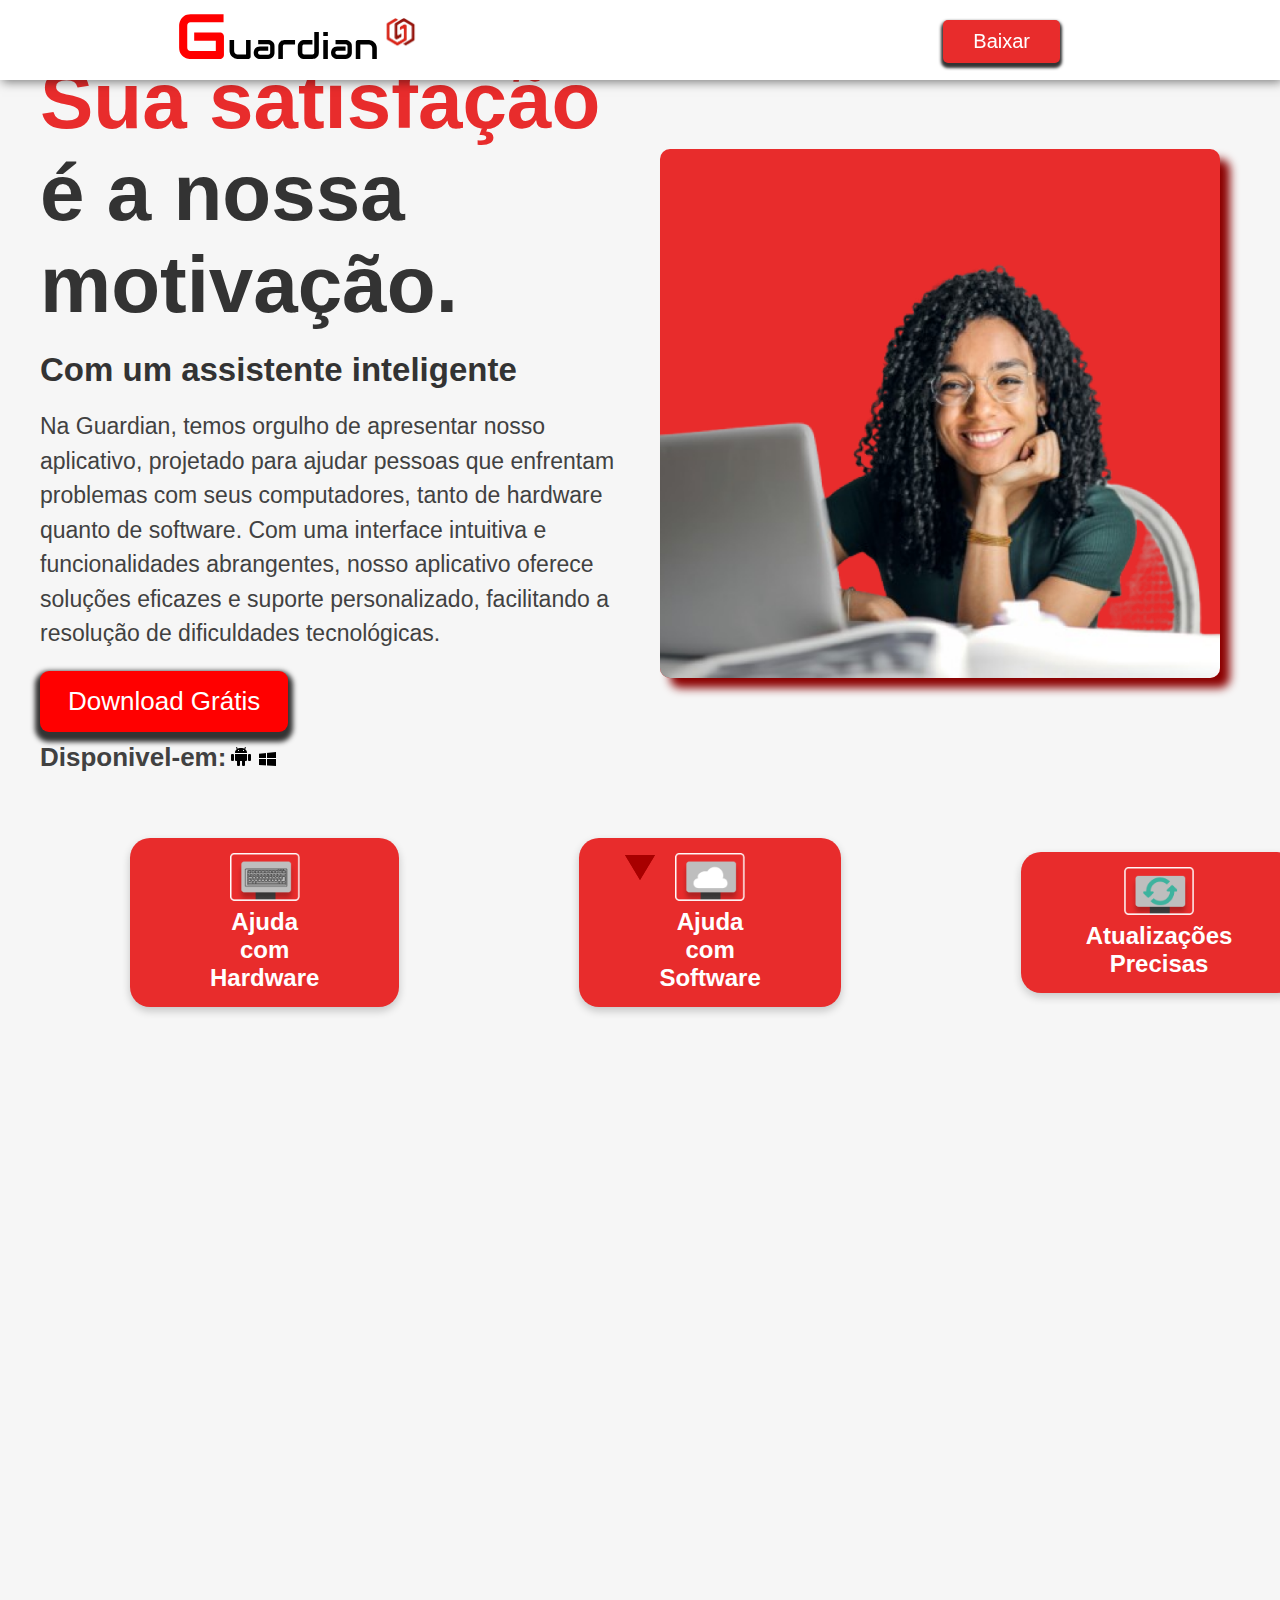
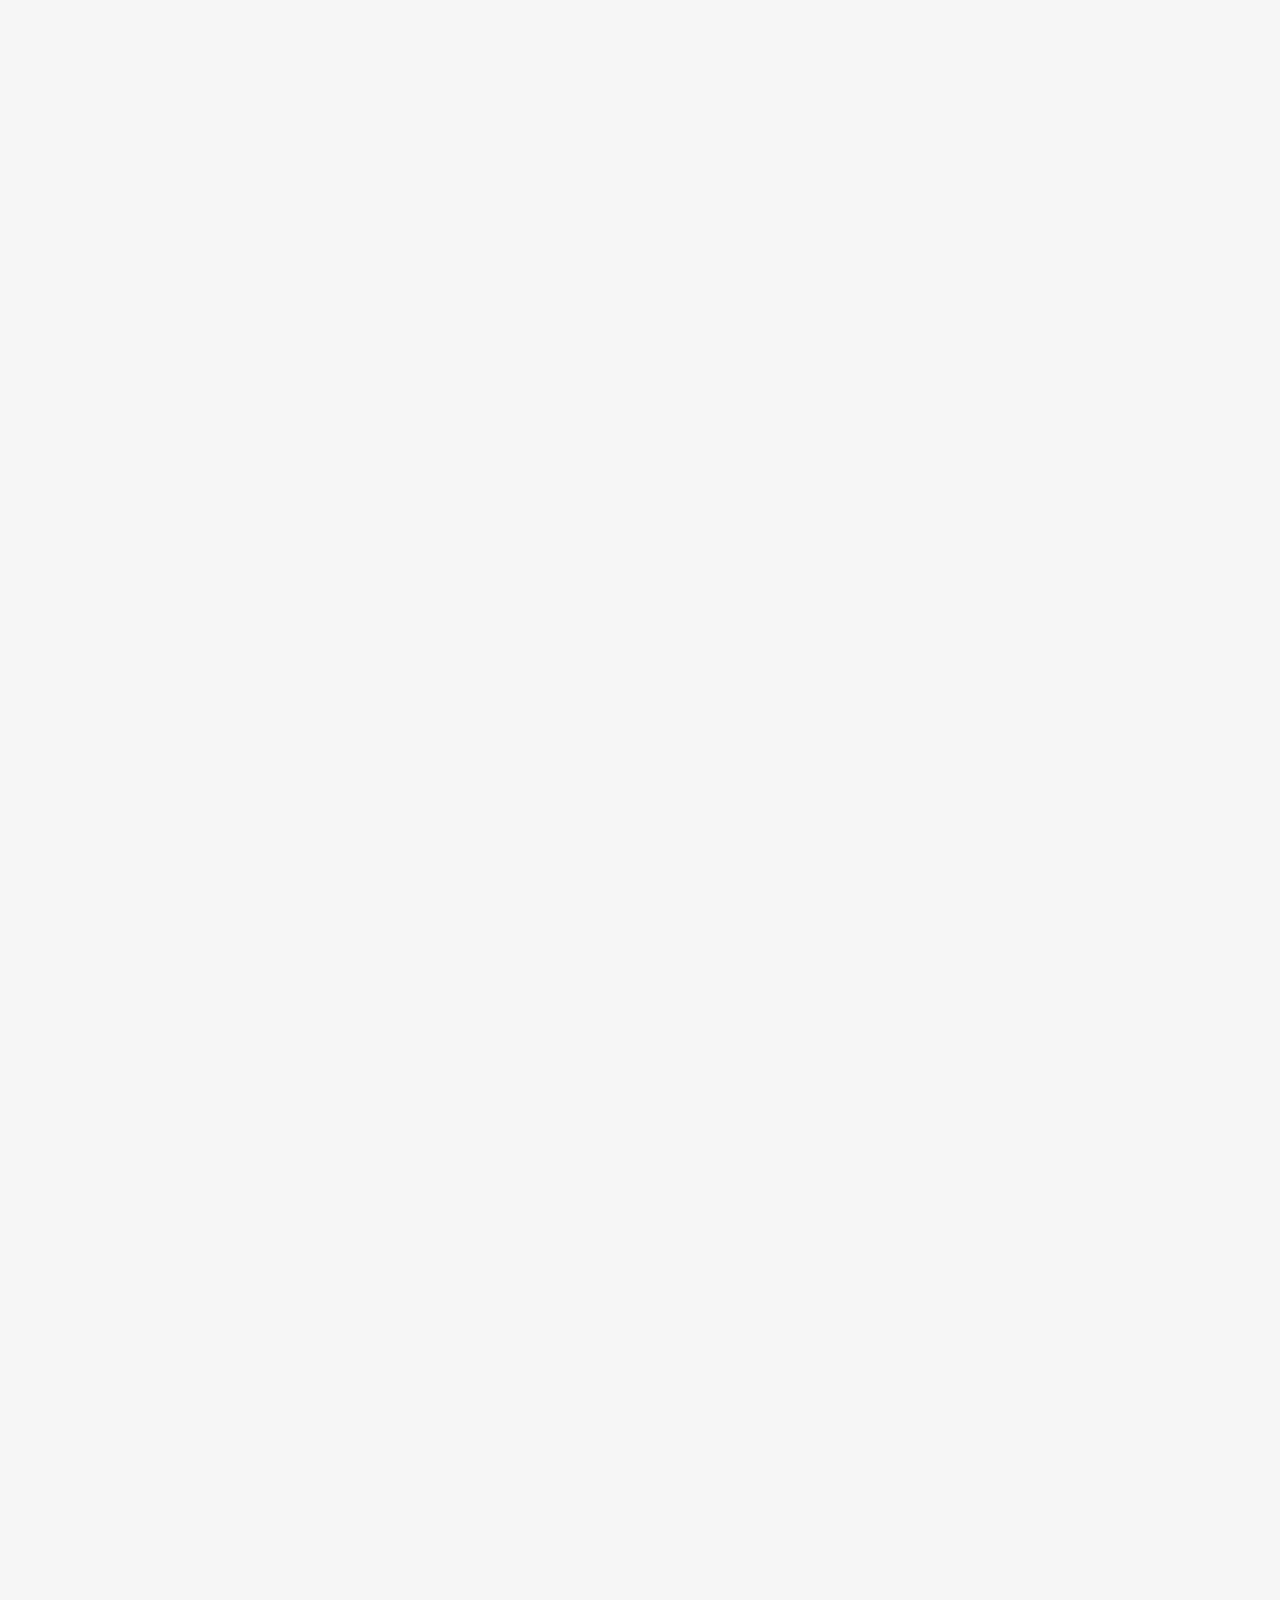
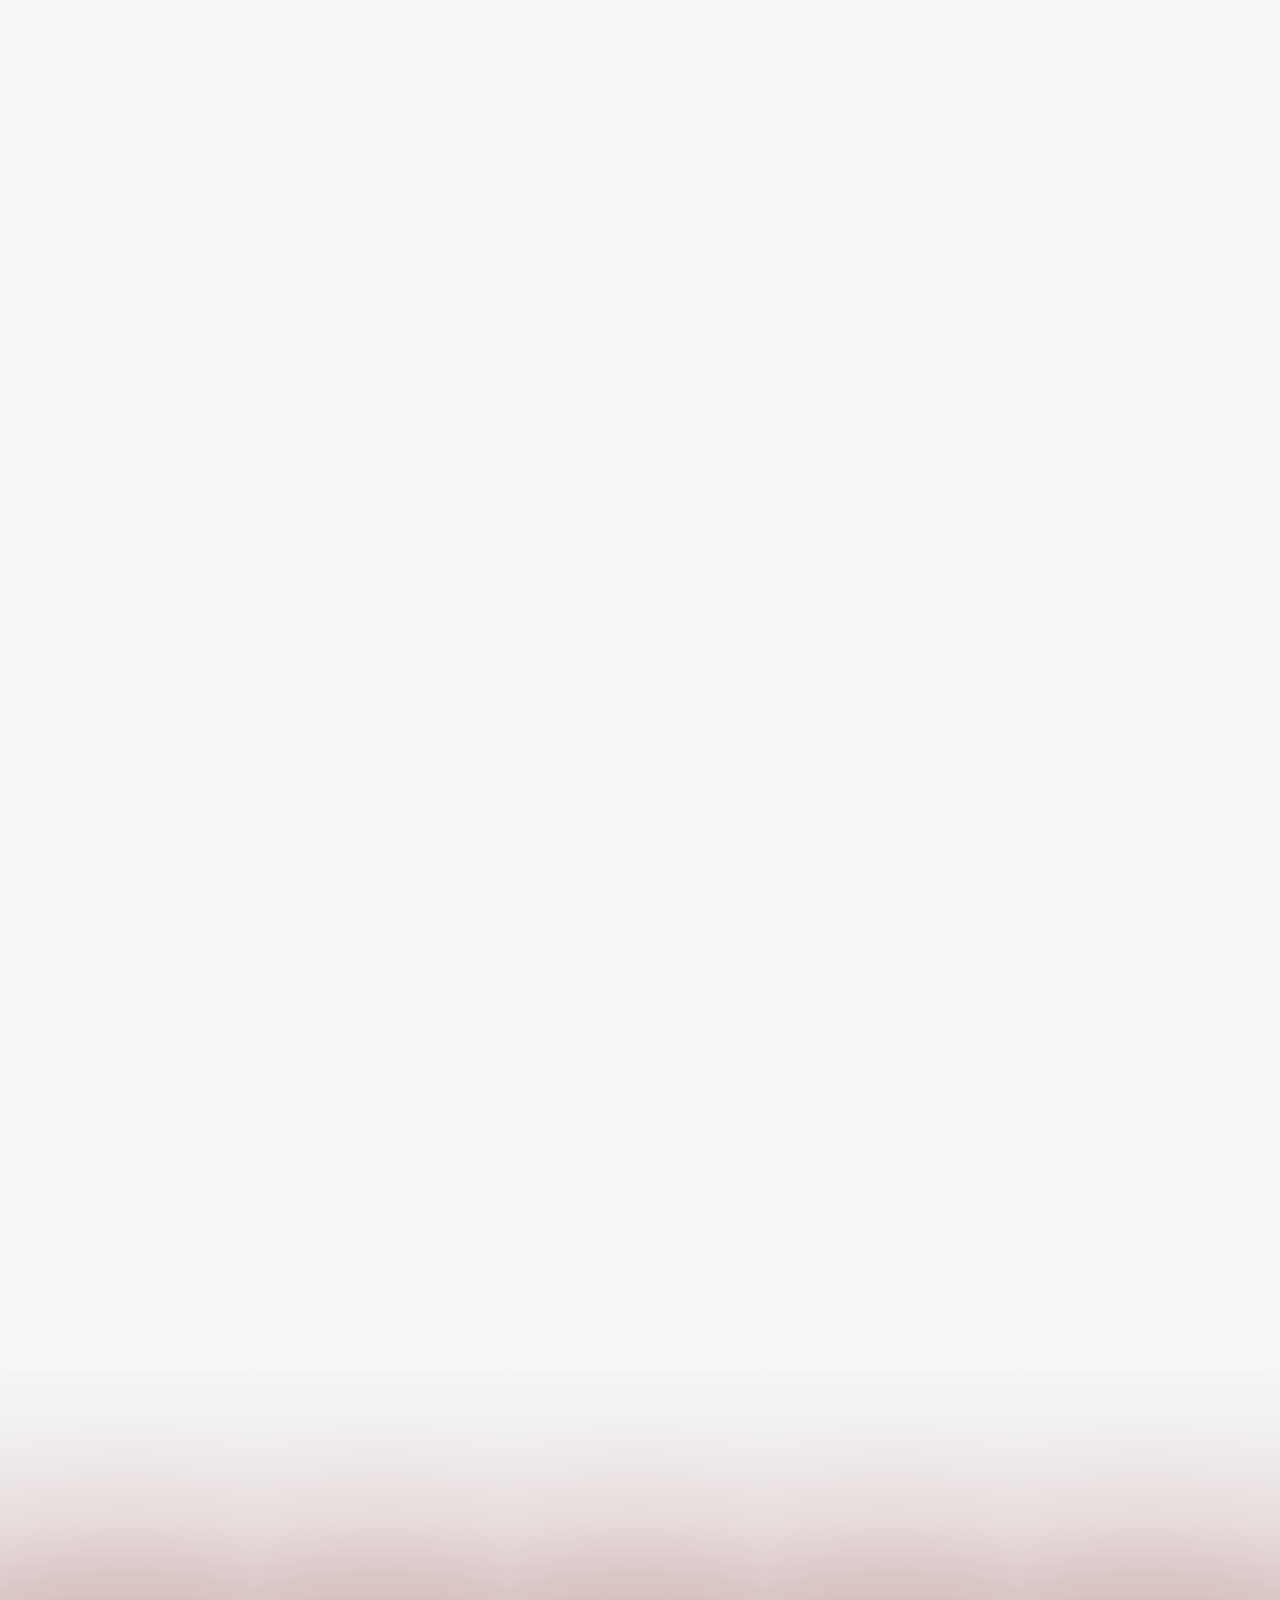
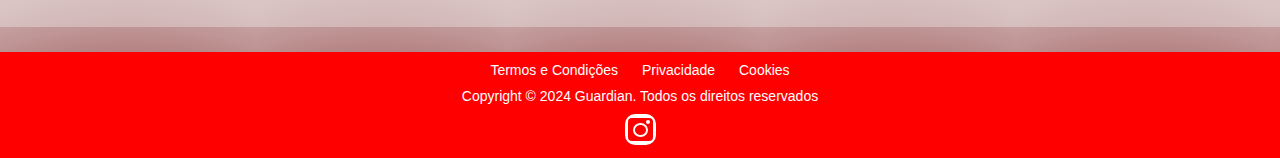
==== index.html @ 7b46f749 "Merge branch 'main' of https://github.com/Patuzito/Guardian_projeto" ====
<!DOCTYPE html>
<html lang="pt-BR">

<head>
    <meta charset="UTF-8">
    <meta name="viewport" content="width=device-width, initial-scale=1.0">
    <title>Guardian</title>
    <link rel="stylesheet" href="style.css">


</head>

<body>

    <!-- CABEÇA -->

    <header class="header">
        <nav>
            <div class="logo">
                <svg width="198" height="45" viewBox="0 0 198 45" fill="none" xmlns="http://www.w3.org/2000/svg">
                    <path
                        d="M44.9375 40.9062C44.9375 41.4896 44.8333 42.0312 44.625 42.5312C44.4167 43.0312 44.125 43.4688 43.75 43.8438C43.3958 44.1979 42.9688 44.4792 42.4688 44.6875C41.9688 44.8958 41.4271 45 40.8438 45H11.5312C10.7812 45 9.96875 44.9167 9.09375 44.75C8.23958 44.5625 7.38542 44.2812 6.53125 43.9062C5.69792 43.5312 4.89583 43.0521 4.125 42.4688C3.35417 41.8646 2.66667 41.1458 2.0625 40.3125C1.47917 39.4583 1.01042 38.4792 0.65625 37.375C0.302083 36.25 0.125 34.9896 0.125 33.5938V11.5938C0.125 10.8438 0.208333 10.0417 0.375 9.1875C0.5625 8.3125 0.84375 7.45833 1.21875 6.625C1.59375 5.77083 2.08333 4.95833 2.6875 4.1875C3.29167 3.41667 4.01042 2.73958 4.84375 2.15625C5.69792 1.55208 6.67708 1.07292 7.78125 0.71875C8.88542 0.364583 10.1354 0.1875 11.5312 0.1875H44.5625V8.3125H11.5312C10.4688 8.3125 9.65625 8.59375 9.09375 9.15625C8.53125 9.71875 8.25 10.5521 8.25 11.6562V33.5938C8.25 34.6354 8.53125 35.4479 9.09375 36.0312C9.67708 36.5938 10.4896 36.875 11.5312 36.875H36.8125V26.6875H15.1875V18.5H40.8438C41.4271 18.5 41.9688 18.6146 42.4688 18.8438C42.9688 19.0521 43.3958 19.3438 43.75 19.7188C44.125 20.0938 44.4167 20.5312 44.625 21.0312C44.8333 21.5104 44.9375 22.0312 44.9375 22.5938V40.9062Z"
                        fill="#FF0000" />
                    <path
                        d="M71.6094 42.6973C71.6094 43.0254 71.5508 43.3301 71.4336 43.6113C71.3164 43.8926 71.1523 44.1387 70.9414 44.3496C70.7422 44.5488 70.502 44.707 70.2207 44.8242C69.9512 44.9414 69.6582 45 69.3418 45H59.0059C58.4434 45 57.8398 44.9355 57.1953 44.8066C56.5625 44.6777 55.9355 44.4727 55.3145 44.1914C54.6934 43.8984 54.0898 43.5352 53.5039 43.1016C52.9297 42.6562 52.4258 42.123 51.9922 41.502C51.5586 40.8691 51.207 40.1426 50.9375 39.3223C50.6797 38.502 50.5508 37.5762 50.5508 36.5449V25.998H55.1211V36.5449C55.1211 37.1426 55.2207 37.6816 55.4199 38.1621C55.6309 38.6309 55.9121 39.0352 56.2637 39.375C56.6152 39.7148 57.0254 39.9785 57.4941 40.166C57.9746 40.3418 58.4902 40.4297 59.041 40.4297H67.0391V25.998H71.6094V42.6973ZM95.5156 38.707C95.5156 39.3398 95.4043 40.0254 95.1816 40.7637C94.959 41.4902 94.5957 42.1699 94.0918 42.8027C93.5996 43.4238 92.9492 43.9453 92.1406 44.3672C91.3438 44.7891 90.3711 45 89.2227 45H80.9785C80.3457 45 79.6602 44.8887 78.9219 44.666C78.1953 44.4434 77.5156 44.0859 76.8828 43.5938C76.2617 43.0898 75.7402 42.4395 75.3184 41.6426C74.8965 40.834 74.6855 39.8555 74.6855 38.707C74.6855 38.0742 74.7969 37.3887 75.0195 36.6504C75.2422 35.9121 75.5996 35.2324 76.0918 34.6113C76.5957 33.9785 77.2461 33.4512 78.043 33.0293C78.8516 32.6074 79.8301 32.3965 80.9785 32.3965H89.2227V36.7559H80.9785C80.3574 36.7559 79.877 36.9492 79.5371 37.3359C79.1973 37.7109 79.0273 38.1797 79.0273 38.7422C79.0273 39.3398 79.2207 39.8086 79.6074 40.1484C80.0059 40.4766 80.4746 40.6406 81.0137 40.6406H89.2227C89.8438 40.6406 90.3242 40.4531 90.6641 40.0781C91.0039 39.7031 91.1738 39.2344 91.1738 38.6719V32.291C91.1738 31.6934 90.9863 31.2188 90.6113 30.8672C90.248 30.5156 89.7852 30.3398 89.2227 30.3398H79.1855V25.998H89.2227C89.8555 25.998 90.5352 26.1094 91.2617 26.332C92 26.5547 92.6797 26.918 93.3008 27.4219C93.9336 27.9141 94.4609 28.5645 94.8828 29.373C95.3047 30.1699 95.5156 31.1426 95.5156 32.291V38.707ZM116.047 30.5684H105.764C105.143 30.5684 104.674 30.7266 104.357 31.043C104.041 31.3477 103.883 31.7988 103.883 32.3965V45H99.3125V32.3965C99.3125 31.6113 99.4121 30.9082 99.6113 30.2871C99.8105 29.666 100.074 29.1211 100.402 28.6523C100.742 28.1719 101.129 27.7676 101.562 27.4395C101.996 27.0996 102.447 26.8242 102.916 26.6133C103.396 26.4023 103.877 26.25 104.357 26.1562C104.85 26.0508 105.307 25.998 105.729 25.998H116.047V30.5684ZM139.848 38.584C139.848 39.3691 139.748 40.0781 139.549 40.7109C139.35 41.332 139.086 41.8828 138.758 42.3633C138.43 42.832 138.049 43.2363 137.615 43.5762C137.182 43.9043 136.725 44.1738 136.244 44.3848C135.775 44.5957 135.295 44.7539 134.803 44.8594C134.322 44.9531 133.865 45 133.432 45H125.188C124.402 45 123.699 44.9004 123.078 44.7012C122.457 44.502 121.906 44.2383 121.426 43.9102C120.957 43.5703 120.553 43.1836 120.213 42.75C119.885 42.3164 119.615 41.8652 119.404 41.3965C119.193 40.916 119.035 40.4355 118.93 39.9551C118.836 39.4629 118.789 39.0059 118.789 38.584V32.3965C118.789 31.2246 119 30.2344 119.422 29.4258C119.855 28.6055 120.389 27.9434 121.021 27.4395C121.666 26.9238 122.363 26.5547 123.113 26.332C123.863 26.1094 124.555 25.998 125.188 25.998H133.432V30.5684H125.223C124.613 30.5684 124.15 30.7266 123.834 31.043C123.518 31.3477 123.359 31.7988 123.359 32.3965V38.5488C123.359 39.1699 123.512 39.6387 123.816 39.9551C124.133 40.2715 124.59 40.4297 125.188 40.4297H133.432C134.053 40.4297 134.516 40.2715 134.82 39.9551C135.125 39.6387 135.277 39.1816 135.277 38.584V17.9648H139.848V38.584ZM148.848 22.0957H144.277V17.9648H148.848V22.0957ZM148.848 45H144.277V25.998H148.848V45ZM172.859 38.707C172.859 39.3398 172.748 40.0254 172.525 40.7637C172.303 41.4902 171.939 42.1699 171.436 42.8027C170.943 43.4238 170.293 43.9453 169.484 44.3672C168.688 44.7891 167.715 45 166.566 45H158.322C157.689 45 157.004 44.8887 156.266 44.666C155.539 44.4434 154.859 44.0859 154.227 43.5938C153.605 43.0898 153.084 42.4395 152.662 41.6426C152.24 40.834 152.029 39.8555 152.029 38.707C152.029 38.0742 152.141 37.3887 152.363 36.6504C152.586 35.9121 152.943 35.2324 153.436 34.6113C153.939 33.9785 154.59 33.4512 155.387 33.0293C156.195 32.6074 157.174 32.3965 158.322 32.3965H166.566V36.7559H158.322C157.701 36.7559 157.221 36.9492 156.881 37.3359C156.541 37.7109 156.371 38.1797 156.371 38.7422C156.371 39.3398 156.564 39.8086 156.951 40.1484C157.35 40.4766 157.818 40.6406 158.357 40.6406H166.566C167.188 40.6406 167.668 40.4531 168.008 40.0781C168.348 39.7031 168.518 39.2344 168.518 38.6719V32.291C168.518 31.6934 168.33 31.2188 167.955 30.8672C167.592 30.5156 167.129 30.3398 166.566 30.3398H156.529V25.998H166.566C167.199 25.998 167.879 26.1094 168.605 26.332C169.344 26.5547 170.023 26.918 170.645 27.4219C171.277 27.9141 171.805 28.5645 172.227 29.373C172.648 30.1699 172.859 31.1426 172.859 32.291V38.707ZM197.82 45H193.25V34.4531C193.25 33.8555 193.145 33.3223 192.934 32.8535C192.734 32.373 192.459 31.9629 192.107 31.623C191.756 31.2832 191.34 31.0254 190.859 30.8496C190.391 30.6621 189.881 30.5684 189.33 30.5684H181.332V45H176.762V28.2656C176.762 27.9492 176.82 27.6562 176.938 27.3867C177.055 27.1055 177.219 26.8652 177.43 26.666C177.641 26.4551 177.887 26.291 178.168 26.1738C178.449 26.0566 178.748 25.998 179.064 25.998H189.365C189.939 25.998 190.543 26.0625 191.176 26.1914C191.82 26.3203 192.453 26.5312 193.074 26.8242C193.707 27.1055 194.305 27.4688 194.867 27.9141C195.441 28.3477 195.945 28.8809 196.379 29.5137C196.824 30.1348 197.176 30.8555 197.434 31.6758C197.691 32.4961 197.82 33.4219 197.82 34.4531V45Z"
                        fill="black" />
                </svg>
                <img class="logo2" src="Imagens/IMG-20241023-WA0083-removebg-preview (1).png" alt="" style="width: 8%;">


            </div>

            <div class="mudarposição"> <button class="btn-baixar">Baixar</button>
            </div>
        </nav>
    </header>


    <!-- PAGINA1 -->
    <section class="hidden">


        <main class="content" class="visivel">
            <div class="text-section">
                <h2><span class="highlight">Sua satisfação</span> é a nossa motivação.</h2>
                <h3>Com um assistente inteligente</h3>
                <p>
                    Na Guardian, temos orgulho de apresentar nosso aplicativo, projetado para ajudar pessoas que
                    enfrentam problemas com seus computadores, tanto de hardware quanto de software. Com uma interface
                    intuitiva e funcionalidades abrangentes, nosso aplicativo oferece soluções eficazes e suporte
                    personalizado, facilitando a resolução de dificuldades tecnológicas.
                </p>
                <button class="btn-download">Download Grátis</button>
                <h6 class="disponivel-em">
                    Disponivel-em:
                    <span class="icons">
                        <svg width="20" height="20" viewBox="0 0 20 20" fill="none" xmlns="http://www.w3.org/2000/svg">
                            <path
                                d="M12.076 10.568V17H11.02V10.568H12.076ZM11.56 8.156C11.72 8.156 11.86 8.212 11.98 8.324C12.108 8.428 12.172 8.596 12.172 8.828C12.172 9.052 12.108 9.22 11.98 9.332C11.86 9.444 11.72 9.5 11.56 9.5C11.384 9.5 11.236 9.444 11.116 9.332C10.996 9.22 10.936 9.052 10.936 8.828C10.936 8.596 10.996 8.428 11.116 8.324C11.236 8.212 11.384 8.156 11.56 8.156Z"
                                fill="white" />
                            <path
                                d="M16 6.42173C16 9.58011 13.3137 8.94843 10 8.94843C6.68629 8.94843 4 9.58011 4 6.42173C4 3.97968 6.68629 2 10 2C13.3137 2 16 3.97968 16 6.42173Z"
                                fill="black" />
                            <rect x="4" y="7" width="12" height="8" rx="1" fill="black" />
                            <rect y="8" width="3" height="7" rx="1" fill="black" />
                            <rect width="0.995578" height="2.89835" rx="0.497789"
                                transform="matrix(-0.943867 -0.330326 -0.354015 0.93524 14.9658 1.1748)" fill="black" />
                            <rect width="0.995578" height="2.89835" rx="0.497789"
                                transform="matrix(-0.943867 0.330326 0.354015 0.93524 5.93945 0.846191)" fill="black" />
                            <rect x="6" y="12" width="3" height="8" rx="1" fill="black" />
                            <rect x="11" y="12" width="3" height="8" rx="1" fill="black" />
                            <rect x="17" y="8" width="3" height="7" rx="1" fill="black" />
                            <circle cx="7.5" cy="4.5" r="0.5" fill="white" />
                            <circle cx="7.5" cy="4.5" r="0.5" fill="white" />
                            <circle cx="12.5" cy="4.5" r="0.5" fill="white" />
                            <circle cx="12.5" cy="4.5" r="0.5" fill="white" />
                            <line x1="4" y1="7.5" x2="16" y2="7.5" stroke="white" />
                        </svg>

                        <svg width="17" height="14" viewBox="0 0 17 14" fill="none" xmlns="http://www.w3.org/2000/svg">
                            <g filter="url(#filter0_d_31_52)">
                                <path d="M0 1.68L17 0V14L0 12.88V8.4V1.68Z" fill="black" />
                            </g>
                            <line x1="7.5" y1="1" x2="7.5" y2="14" stroke="white" />
                            <line y1="6.5" x2="17" y2="6.5" stroke="white" />
                            <defs>
                                <filter id="filter0_d_31_52" x="0" y="0" width="17" height="14"
                                    filterUnits="userSpaceOnUse" color-interpolation-filters="sRGB">
                                    <feFlood flood-opacity="0" result="BackgroundImageFix" />
                                    <feColorMatrix in="SourceAlpha" type="matrix"
                                        values="0 0 0 0 0 0 0 0 0 0 0 0 0 0 0 0 0 0 127 0" result="hardAlpha" />
                                    <feOffset />
                                    <feComposite in2="hardAlpha" operator="out" />
                                    <feColorMatrix type="matrix" values="0 0 0 0 0 0 0 0 0 0 0 0 0 0 0 0 0 0 0.25 0" />
                                    <feBlend mode="normal" in2="BackgroundImageFix" result="effect1_dropShadow_31_52" />
                                    <feBlend mode="normal" in="SourceGraphic" in2="effect1_dropShadow_31_52"
                                        result="shape" />
                                </filter>
                            </defs>
                        </svg>
                    </span>
                </h6>

            </div>

            <div class="image-section">
                <img src="Imagens/image.png" alt="Mulher sorrindo com notebook">
            </div>

        </main>

    </section>

    <!-- PAGINA2 -->

    <section class="hidden">
        <main class="content" class="pag2">
            <div id="box1" class="box1">
                <img src="Imagens/Page2/Component 1.png" alt="">

                <h2>Ajuda com Hardware</h2>

            </div>
            <div id="box2" class="box2">
                <img src="Imagens/Page2/Component 3.png" alt="">

                <h2>Ajuda com Software </h2>

            </div>
            <div id="box3" class="box3">
                <img src="Imagens/Page2/Component 4.png" alt="">

                <h2>Atualizações Precisas</h2>

            </div>
    </section>

    <section class="hidden">
        <div id="box-display" class="box">

        </div>
        <div class="bnt-page2">
            <button class="btn-baixar">Baixar</button>
        </div>
    </section>


    <!-- PAGINA3 -->

    <section class="hidden" class="pag3">


        <section class="hidden" class="pag3">
            <h2 class="texto3">Utilizando os recursos da > <span class="highlight3"> Guardian </span>
                < deixa tudo fácil</h2>
                    <div class="container3">

                        <!-- Área de exibição do conteúdo -->
                        <div id="displayArea3">

                            <video id="videoPlayer" class="display-area3">

                                <source id="videoSource"
                                    src="https://raw.githubusercontent.com/Patuzito/Guardian_projeto/main/Videos/video1.mp4"
                                    type="video/mp4">
                                Seu navegador não suporta o vídeo.
                            </video>
                        </div>

                        <!-- Botões numerados -->
                        <div class="button-container3">
                            <div id="button1" class="button3" onclick="displayText(1)">
                                <span class="button-number3"><img src="Imagens/pag3/1.png" alt="">
                                </span>
                                <h2>Descreva o problema <img class="imgpag3_1" src="Imagens/pag3/Component 2.png"
                                        alt=""></h2>
                            </div>
                            <div id="button2" class="button3" onclick="displayText(2)">
                                <span class="button-number3"> <img src="Imagens/pag3/2 (1).png" alt=""></span>
                                <h2>Resolveremos o problema <img class="imgpag3_2" src="Imagens/pag3/Component 1.png"
                                        alt=""></h2>
                            </div>
                            <div id="button3" class="button3" onclick="displayText(3)">
                                <span class="button-number3"><img src="Imagens/pag3/3.png" alt="">
                                </span>
                                <h2>Aguardar o resultado <img class="imgpag3_3" src="Imagens/pag3/Component 2 (1).png"
                                        alt=""></h2>
                            </div>
                        </div>
                    </div>

                    </main>

        </section>

        <!-- Pagina de perguntas frequentes -->

        <section class="hidden">
            <main class="content pag4">
                <h1>Perguntas Frequentes</h1>

                <h3>O que é o Guardian?</h3>
                <h3></h3>
                <h3></h3>
                <h3></h3>
                <h3></h3>
                <h3></h3>
            </main>

        </section>

        <!-- PAGINAFINAL -->
        <section class="hidden">
            <main class="conteudoF">
                <div class="conteudofinal">
                    <div class="logo">
                        <img class="logoF" src="Imagens/IMG-20241023-WA0083-removebg-preview (1).png" Logo Guardian">
                    </div>
                    <h1 class="textoFH1">Guardian</h1>
                    <h2 class="textoFH2">Comece com o Guardian hoje</h2>
                    <p class="textoP1">Traga soluções mais eficiência e simplicidade para seus problemas com hardware e
                        software.</p>
                    <button class="btn-download2">Baixe Agora</button>
                </div>

            </main>
        </section>

        <footer>
            <div class="footer-links">
                <a href="#">Termos e Condições</a>
                <a href="#">Privacidade</a>
                <a href="#">Cookies</a>

            <p>Copyright © 2024 Guardian. Todos os direitos reservados</p>
            <div class="footer-social">
                <a href="https://www.instagram.com/guardian_offycial/" target="_blank"><svg width="31" height="31"
                        viewBox="0 0 31 31" fill="none" xmlns="http://www.w3.org/2000/svg">
                        <rect width="31" height="31" rx="10" fill="white" />
                        <rect x="3" y="4" width="25" height="23" rx="4" fill="#FF0000" />
                        <ellipse cx="15.5" cy="16" rx="7.5" ry="7" fill="white" />
                        <circle cx="23" cy="8" r="2" fill="white" />
                        <path
                            d="M21 16C21 18.7614 18.5376 21 15.5 21C12.4624 21 10 18.7614 10 16C10 13.2386 12.4624 11 15.5 11C18.5376 11 21 13.2386 21 16Z"
                            fill="#FF0000" />
                    </svg>
                </a>
            </div>
        

            <!-- Botões numerados -->
            <div class="button-container3">
                <div id="button1" class="button3" onclick="displayText(1)">
                    <span class="button-number3"><img src="Imagens/pag3/1.png" alt="">
                    </span>
                    <h2>Descreva o problema <img class="imgpag3_1" src="Imagens/pag3/Component 2.png" alt=""></h2>
                </div>
                <div id="button3" class="button3" onclick="displayText(3)">
                    <span class="button-number3"><img src="Imagens/pag3/3.png" alt="">
                    </span>
                    <h2>Aguardar o resultado <img class="imgpag3_3" src="Imagens/pag3/Component 2 (1).png" alt=""></h2>
                </div>
                
                <div id="button2" class="button3" onclick="displayText(2)">
                    <span class="button-number3"> <img src="Imagens/pag3/2 (1).png" alt=""></span>
                    <h2>Resolveremos o problema <img class="imgpag3_2" src="Imagens/pag3/Component 1.png" alt=""></h2>
                </div>
              
            </div>
        </div>

        </main>


    </section>

    <!-- PAGINAFINAL -->
    <section class="hidden">
        <main class="conteudoF">
            <div class="conteudofinal">
                <div class="logo">
                    <img class="logoF" src="Imagens/IMG-20241023-WA0083-removebg-preview (1).png" Logo Guardian">
                </div>
                <h1 class="textoFH1">Guardian</h1>
                <h2 class="textoFH2">Comece com o Guardian hoje</h2>
                <p class="textoP1">Traga soluções mais eficiência e simplicidade para seus problemas com hardware e
                    software.</p>
                <button class="btn-download2">Baixe Agora</button>
            </div>

        </main>
    </section>

    <footer>
        <div class="footer-links">
            <a href="#">Termos e Condições</a>
            <a href="#">Privacidade</a>
            <a href="#">Cookies</a>
        </div>
        <p>Copyright © 2024 Guardian. Todos os direitos reservados</p>
        <div class="footer-social">
            <a href="https://www.instagram.com/guardian_offycial/" target="_blank"><svg width="31" height="31"
                    viewBox="0 0 31 31" fill="none" xmlns="http://www.w3.org/2000/svg">
                    <rect width="31" height="31" rx="10" fill="white" />
                    <rect x="3" y="4" width="25" height="23" rx="4" fill="#FF0000" />
                    <ellipse cx="15.5" cy="16" rx="7.5" ry="7" fill="white" />
                    <circle cx="23" cy="8" r="2" fill="white" />
                    <path
                        d="M21 16C21 18.7614 18.5376 21 15.5 21C12.4624 21 10 18.7614 10 16C10 13.2386 12.4624 11 15.5 11C18.5376 11 21 13.2386 21 16Z"
                        fill="#FF0000" />
                </svg>
            </a>
        </div>
    </footer>




    <div class="seta-baixo"></div>


    <script src="script.js"></script>
    <script src="module.js"></script>

        </footer>


        <div class="seta-baixo"></div>

        <script src="script.js"></script>
        <script src="module.js"></script>

</body>

</html>
---- style.css ----
* {
    margin: 0;
    padding: 0;
    box-sizing: border-box;

}

body {
    font-family: Arial, sans-serif;
    background-color: #F6F6F6;
    margin: 0;
    padding: 0;

}

.header {
    position: fixed;
    top: 0;
    width: 100%;
    height: 80px;
    z-index: 1000;
    background-color: white;
    box-shadow: 2px 2px 10px rgba(0, 0, 0, 0.5);
    transition: top 0.3s ease;
}

.header.visivel {
    top: -100px;
}

.header nav {
    display: flex;
    justify-content: space-between;
    align-items: center;
    padding: 10px 10px;
    padding-right: 20px;
}

.logo {
    display: flex;
    justify-content: center;
    align-items: center;
}

.btn-baixar {
    background-color: #E82C2C;
    color: white;
    border: none;
    padding: 10px 30px;
    font-size: 20px;
    cursor: pointer;
    border-radius: 5px;
    display: flex;
    justify-content: center;
    text-align: center;
    align-items: center;
    box-shadow: 0px 3px 3px 2px #333;
}

.btn-baixar:hover {
    background-color: #870000;
}

.mudarposição {
    margin: 0px 200px;
    margin-top: 10px;
}



.content {
    display: flex;
    align-items: center;
    padding: 40px;
    margin-top: 15px;
    width: 100%;
}

.text-section {
    flex: 1;
    max-width: 50%;
}

.text-section h2 {
    font-size: 80px;
    color: #333;
    margin-bottom: 20px;
}

.text-section .highlight {
    color: #E82C2C;
}

.text-section h3 {
    font-size: 33px;
    color: #333;
    margin-bottom: 20px;
}

.text-section p {
    font-size: 23px;
    color: #414141;
    line-height: 1.5;
    margin-bottom: 20px;
}

.btn-download {
    background-color: #ff0000;
    color: white;
    border: none;
    padding: 15px 28px;
    font-size: 26px;
    cursor: pointer;
    border-radius: 9px;
    margin-bottom: 10px;
    box-shadow: 0px 5px 5px 5px #333;
}

.btn-download:hover {
    background-color: #870000;
}

.disponivel-em {
    display: flex;
    align-items: center;
    color: #414141;
    font-size: 26px;
}

.icons {
    margin-left: 5px;
    align-items: center;
}


.image-section {
    flex: 1;
    max-width: 50%;
    display: flex;
    justify-content: center;
    align-items: center;
    padding: 20px;
}

.image-section img {
    width: 100%;
    max-width: 900px;
    border-radius: 10px;
    background-color: #E82C2C;
    box-shadow: 10px 10px 10px 0px darkred;
}




/* IMPORTANTE */

.hidden {
    opacity: 0;
    transition: opacity 0.9s ease;
}

.visivel {
    opacity: 1;
}


.seta-baixo {
    width: 0;
    height: 0;
    border-left: 15px solid transparent;
    border-right: 15px solid transparent;
    border-top: 25px solid #a80000;
    position: fixed;
    bottom: 20px;
    left: 50%;
    transform: translateX(-50%);
    z-index: 1001;
    opacity: 1;
    transition: opacity 0.3s ease;
    animation: pulse 1.5s infinite;
}

.seta-baixo.visivel {
    opacity: 0;
}


@keyframes pulse {
    0% {
        transform: translateY(0);
    }

    50% {
        transform: translateY(10px);
    }

    100% {
        transform: translateY(0);
    }
}

::-webkit-scrollbar {
    width: 14px;

}

::-webkit-scrollbar-thumb {
    background-color: #a80000;



}

::-webkit-scrollbar-track {
    background-color: white;
    width: 10px;

}

/* PAGINA2 */

.pag2 {
    margin-bottom: 0;
    margin-top: 0;

}

.box1 {

    padding: 50px;
    padding-top: 15px;
    padding-bottom: 15px;
    padding-left: 80px;
    padding-right: 80px;
    padding: fixed;
    background-color: #E82C2C;
    color: white;
    margin: 90px;
    margin-top: -30px;
    border-radius: 20px;
    text-align: center;
    cursor: pointer;
    transition: transform 0.2s;
    box-shadow: 0 4px 8px rgba(0, 0, 0, 0.2);

}

.box2 {
    padding: 50px;
    padding-top: 15px;
    padding-bottom: 15px;
    padding-left: 80px;
    padding-right: 80px;
    background-color: #E82C2C;
    color: white;
    margin: 90px;
    margin-top: -30px;
    border-radius: 20px;
    align-items: center;
    text-align: center;
    cursor: pointer;
    transition: transform 0.2s;
    box-shadow: 0 4px 8px rgba(0, 0, 0, 0.2);
}

.box3 {
    padding: 40px;
    padding-top: 15px;
    padding-bottom: 15px;
    padding-left: 65px;
    padding-right: 65px;
    background-color: #E82C2C;
    color: white;
    margin: 90px;
    margin-top: -30px;
    border-radius: 20px;
    align-items: center;
    text-align: center;
    cursor: pointer;
    transition: transform 0.2s;
    box-shadow: 0 4px 8px rgba(24, 24, 24, 0.2);

}

.box1 img, .box2 img, .box3 img {
    width: 70px;
}

.box1:hover {
    transform: scale(1.05);
}

.box2:hover {
    transform: scale(1.05);
}

.box3:hover {
    transform: scale(1.05);
}

.box {
    padding: 30%;
    padding-bottom: 0%;
    margin: 60px;
    border-radius: 20px;
    background-color: rgb(250, 220, 220);
    margin-top: -100px;
    margin-left: 180px;
    margin-right: 180px;
    box-shadow: 0 4px 8px rgba(0, 0, 0, 0.2);
}


.bnt-page2 {
    align-items: center;
    margin-left: 46%;
    margin-top: -20px;
    margin-bottom: 20px;
}


/* PAGINA3 */



.container3 {
    margin-top: 60px;
    margin: 0 200px;
    padding: 0;
    box-sizing: border-box;
    display: flex;
    align-items: center;
    justify-content: center;
    
   
}

.texto3 {
    font-size: 1.8em;
    color: #333;
    margin-bottom: 20px;
    font-weight: bold;
    display: flex;
    justify-content: center;
    align-items: center;
    margin-top: 200px;

}

.highlight3 {
    color: #E82C2C;
}

.display-area3 {
   
    margin: 62px;
    width: 90%;
    height: 400px;
    border: none;
    overflow: hidden;
    border-radius: 20px;

    }

    

   

.button-container3 {
    display: flex;
    flex-direction: column;
    gap: 8px;
    
}

.button3 {
    background-color: #E82C2C;
    width: 330px;
    color: white;
    padding: 20px;
    border-radius: 10px;
    cursor: pointer;
    transition: transform 0.2s;
    box-shadow: 0 4px 8px rgba(0, 0, 0, 0.2);
    display: flex;
    text-align: left;
    align-items: center;
    justify-content: center;
    font-size: 15px;
    font-weight: bold;
}

.button3:hover {
    transform: scale(1.05);
    background-color: rgb(180, 2, 2);
    
}

.button-number3 {
    font-size: 20px;
    display: flex;;
    font-weight: bold;
    align-items: center;
    justify-content: center;
    margin-right: 25px;
}


.img3number{
    width: 150%;
    
    
}


.imgpag3_3{
    width: 40%;
    display: flex;
    justify-content: center;
    align-items: center;
    text-align: center;
    margin-left: 130px;
    
}


.imgpag3_2{
    width: 40%;
    display: flex;
    justify-content: center;
    align-items: center;
    text-align: center;
    margin-left: 120px;
    
}


.imgpag3_1{
    width: 40%;
    display: flex;
    justify-content: center;
    align-items: center;
    text-align: center;
    margin-left: 130px;
    
}





/* ULTIMAPAGINA */


.conteudoF {
    font-family: Arial, sans-serif;
    margin-top: 200px;
    display: flex;
    justify-content: center;
    align-items: center;


}

.conteudofinal {
    text-align: center;
    padding: 200px;

}

.logo .logoF {
    width: 120px;
    margin-left: 1px;
    margin-top: 20px;

}

.textoFH1 {
    color: #ff0000;
    font-size: 86px;
    font-weight: bold;
}

.textoFH2 {
    font-size: 44px;
    margin: 10px 0;
    color: #414141;
}

.textoP1 {
    font-size: 36px;
    color: #414141;
    max-width: 600px;
    margin: 20px auto;
    line-height: 1.5;
}

.btn-download2 {
    background-color: #ff0000;
    box-shadow: 6px 6px 2px 2px #333;
    color: white;
    border: none;
    padding: 15px 28px;
    font-size: 36px;
    cursor: pointer;
    border-radius: 9px;
    margin-bottom: 10px;
}

.btn-download2:hover {
    background-color: #870000;
}

/* PAGINA 4 */

.pag4 h1 {
    font-size: 48px;
    background: linear-gradient(90.51deg, #FF0000 0.44%, #990000 57.02%);
    -webkit-background-clip: text;
    color: transparent;
    margin-left: 34%;
}

.pag4 {
    display: flex;
    
}


/* FOOTER */


.conteudofinal {
    text-align: center;
    padding: 50px 20px;
    margin-bottom: 30px;
}

footer {
    background-color: #ff0000;
    color: white;
    text-align: center;
    padding: 10px 0;
    font-size: 14px;
    width: 100%;
    position: relative;
    box-shadow: 0px 300px 300px 300px rgb(113, 10, 10);
}

.footer-links {
    margin-bottom: 10px;
}

.footer-links a {
    color: white;
    margin: 0 10px;
    text-decoration: none;
    font-size: 14px;
}

.footer-links a:hover {
    text-decoration: underline;
}

.footer-social {
    margin-top: 10px;
}

.footer-social a img {
    width: 20px;
    filter: invert(100%);
}
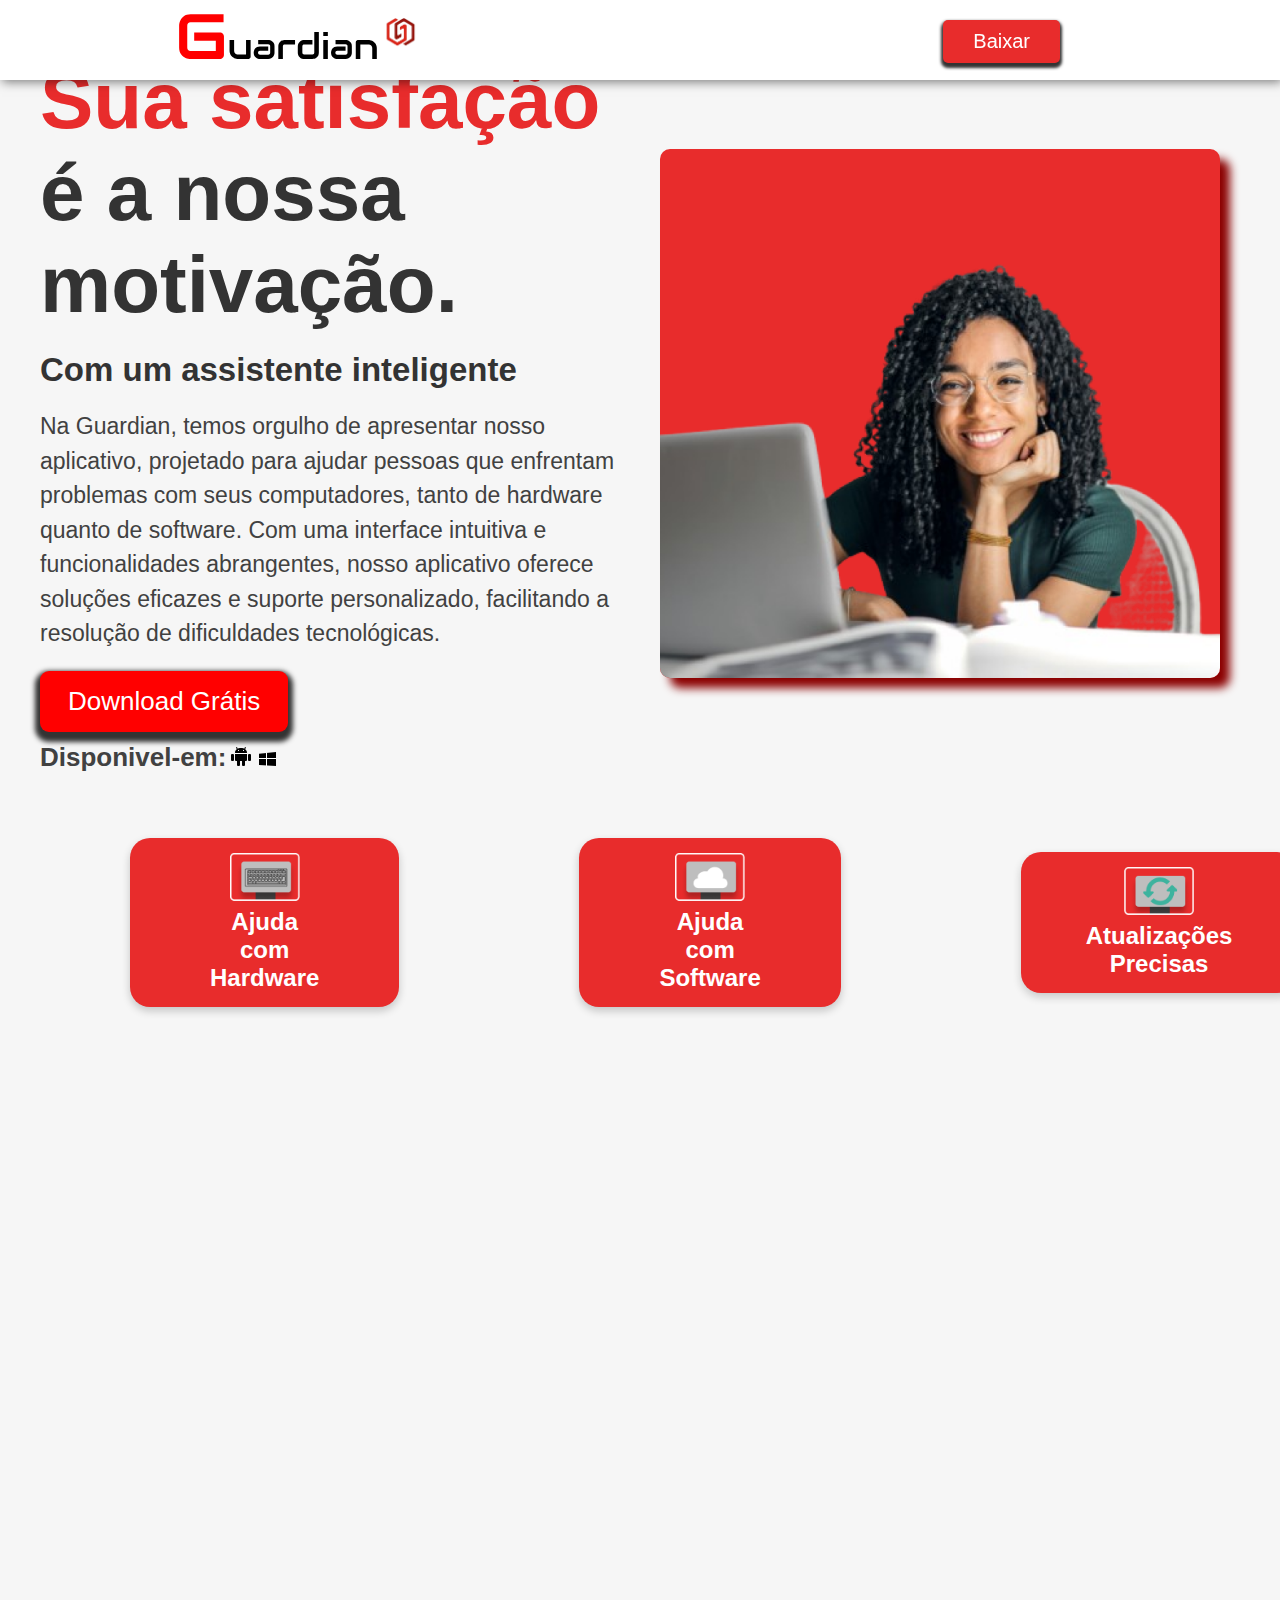
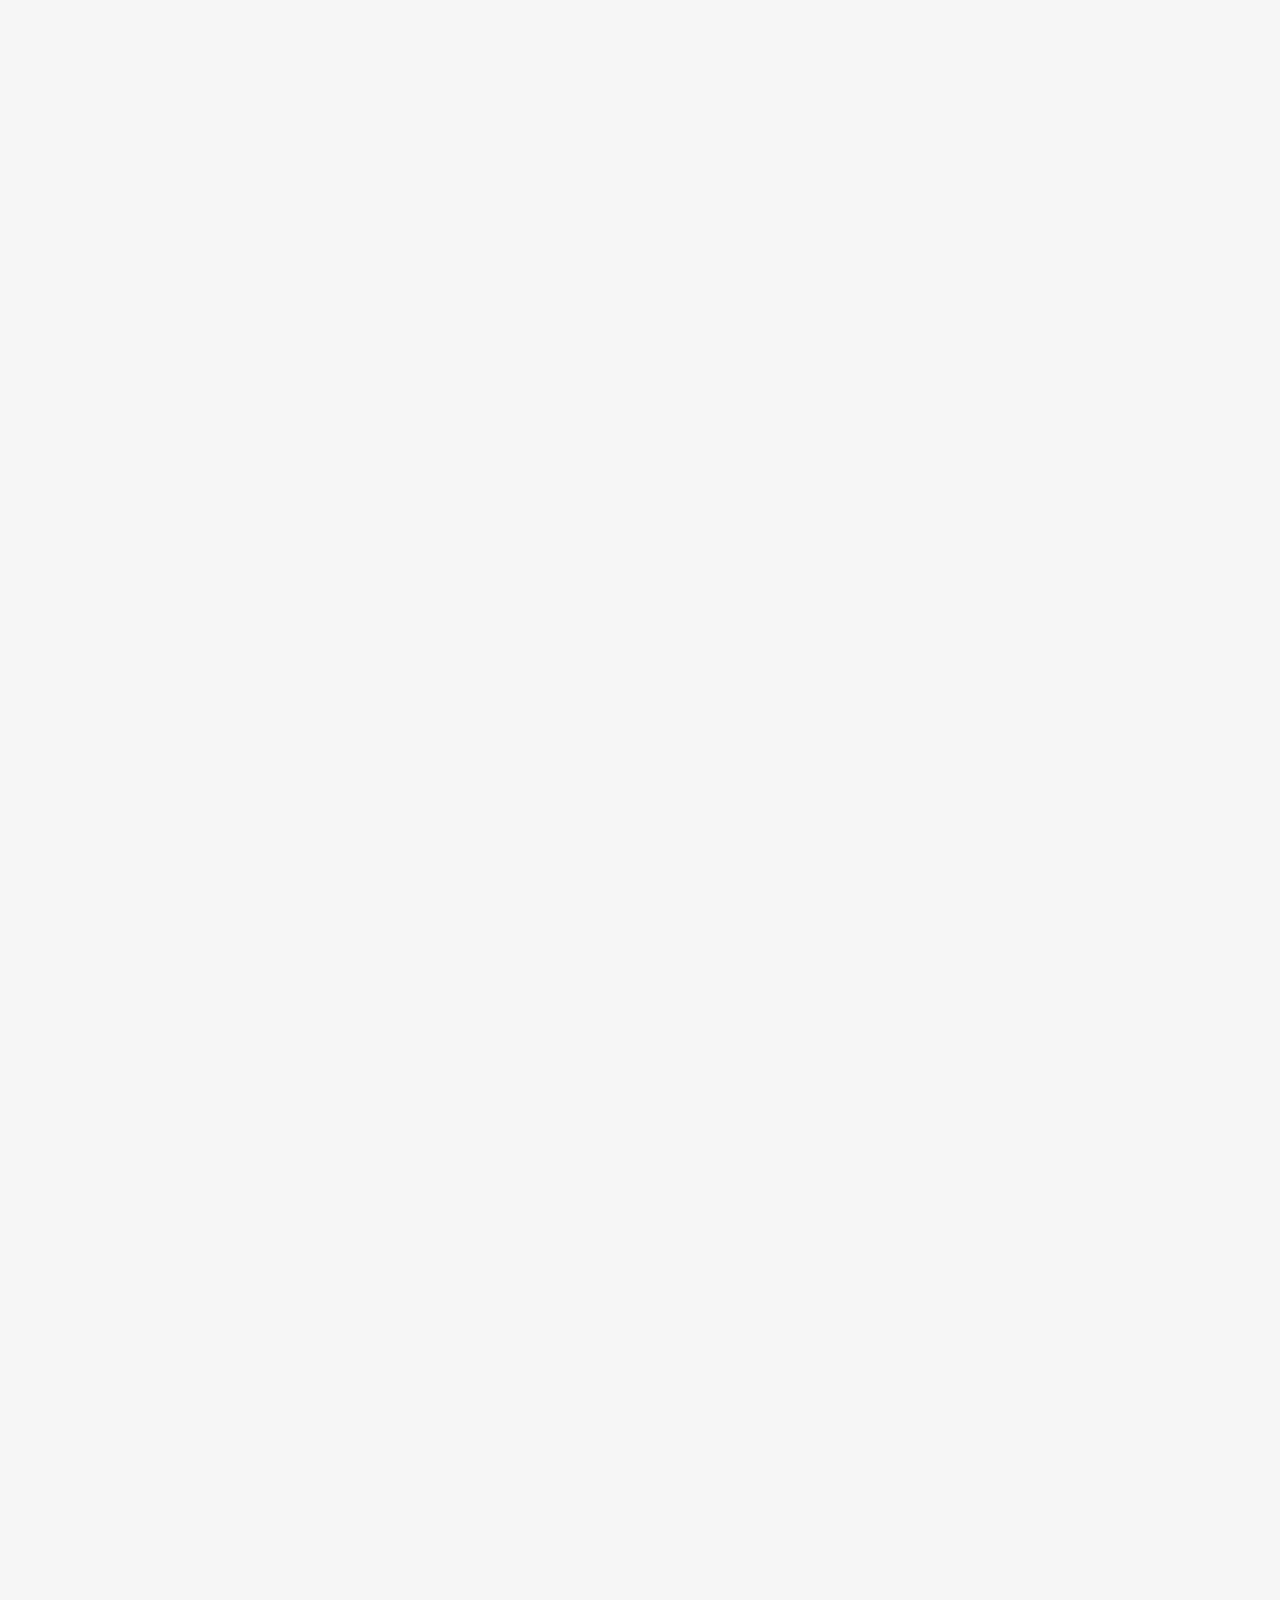
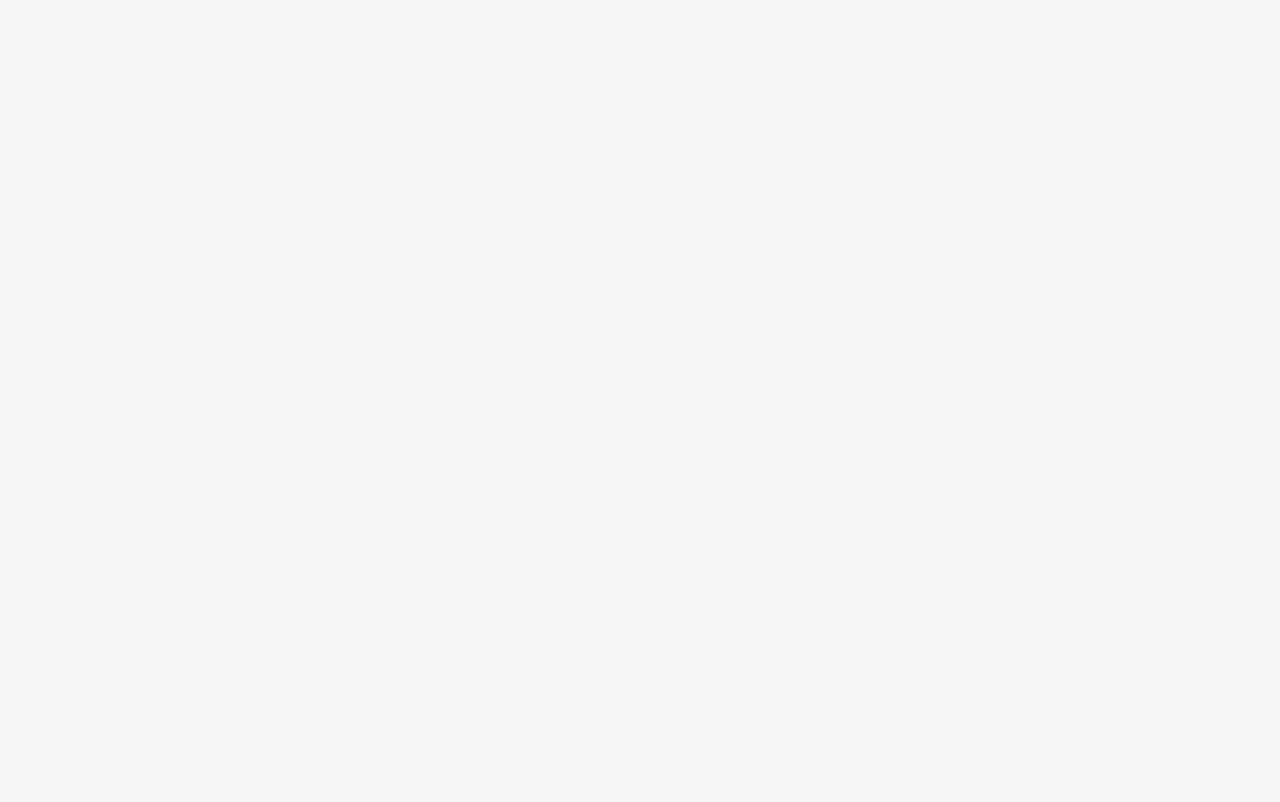
==== commit 9d715e49: "14/11" ====
--- a/index.html
+++ b/index.html
@@ -6,7 +6,7 @@
     <meta name="viewport" content="width=device-width, initial-scale=1.0">
     <title>Guardian</title>
     <link rel="stylesheet" href="style.css">
-
+    <link href='https://unpkg.com/boxicons@2.1.4/css/boxicons.min.css' rel='stylesheet'>
 
 </head>
 
@@ -198,81 +198,29 @@
         <section class="hidden">
             <main class="content pag4">
                 <h1>Perguntas Frequentes</h1>
-
-                <h3>O que é o Guardian?</h3>
-                <h3></h3>
-                <h3></h3>
-                <h3></h3>
-                <h3></h3>
-                <h3></h3>
+                <div class="perg" id="perg1">
+                    <h3>O que é o Guardian? </h3><i class='bx bxs-chevron-down' style="font-size: 25px;"></i>
+                </div>
+                <div class="perg" id="perg2">
+                    <h3>O Guardian oferece tutoriais gratuitos?</h3><i class='bx bxs-chevron-down' style="font-size: 25px;"></i>
+                </div>
+                <div class="perg" id="perg3">
+                    <h3>Como funciona o suporte técnico oferecido pela Guardian?</h3><i class='bx bxs-chevron-down' style="font-size: 25px;"></i>
+                </div>
+                <div class="perg" id="perg4">
+                    <h3>O que acontece se meu problema não for resolvido por meio de atendimento online? </h3><i class='bx bxs-chevron-down' style="font-size: 25px;"></i>
+                </div>
+                <div class="perg" id="perg5">
+                    <h3>Como posso agendar uma consulta ou atendimento técnico pelo Guardian?</h3><i class='bx bxs-chevron-down' style="font-size: 25px;"></i>
+                </div>
+                <div class="perg" id="perg6">
+                    <h3>Posso utilizar o Guardian para fazer upgrades no meu desktop ou laptop?</h3><i class='bx bxs-chevron-down' style="font-size: 25px;"></i>
+                </div>
+    
             </main>
 
         </section>
 
-        <!-- PAGINAFINAL -->
-        <section class="hidden">
-            <main class="conteudoF">
-                <div class="conteudofinal">
-                    <div class="logo">
-                        <img class="logoF" src="Imagens/IMG-20241023-WA0083-removebg-preview (1).png" Logo Guardian">
-                    </div>
-                    <h1 class="textoFH1">Guardian</h1>
-                    <h2 class="textoFH2">Comece com o Guardian hoje</h2>
-                    <p class="textoP1">Traga soluções mais eficiência e simplicidade para seus problemas com hardware e
-                        software.</p>
-                    <button class="btn-download2">Baixe Agora</button>
-                </div>
-
-            </main>
-        </section>
-
-        <footer>
-            <div class="footer-links">
-                <a href="#">Termos e Condições</a>
-                <a href="#">Privacidade</a>
-                <a href="#">Cookies</a>
-
-            <p>Copyright © 2024 Guardian. Todos os direitos reservados</p>
-            <div class="footer-social">
-                <a href="https://www.instagram.com/guardian_offycial/" target="_blank"><svg width="31" height="31"
-                        viewBox="0 0 31 31" fill="none" xmlns="http://www.w3.org/2000/svg">
-                        <rect width="31" height="31" rx="10" fill="white" />
-                        <rect x="3" y="4" width="25" height="23" rx="4" fill="#FF0000" />
-                        <ellipse cx="15.5" cy="16" rx="7.5" ry="7" fill="white" />
-                        <circle cx="23" cy="8" r="2" fill="white" />
-                        <path
-                            d="M21 16C21 18.7614 18.5376 21 15.5 21C12.4624 21 10 18.7614 10 16C10 13.2386 12.4624 11 15.5 11C18.5376 11 21 13.2386 21 16Z"
-                            fill="#FF0000" />
-                    </svg>
-                </a>
-            </div>
-        
-
-            <!-- Botões numerados -->
-            <div class="button-container3">
-                <div id="button1" class="button3" onclick="displayText(1)">
-                    <span class="button-number3"><img src="Imagens/pag3/1.png" alt="">
-                    </span>
-                    <h2>Descreva o problema <img class="imgpag3_1" src="Imagens/pag3/Component 2.png" alt=""></h2>
-                </div>
-                <div id="button3" class="button3" onclick="displayText(3)">
-                    <span class="button-number3"><img src="Imagens/pag3/3.png" alt="">
-                    </span>
-                    <h2>Aguardar o resultado <img class="imgpag3_3" src="Imagens/pag3/Component 2 (1).png" alt=""></h2>
-                </div>
-                
-                <div id="button2" class="button3" onclick="displayText(2)">
-                    <span class="button-number3"> <img src="Imagens/pag3/2 (1).png" alt=""></span>
-                    <h2>Resolveremos o problema <img class="imgpag3_2" src="Imagens/pag3/Component 1.png" alt=""></h2>
-                </div>
-              
-            </div>
-        </div>
-
-        </main>
-
-
-    </section>
 
     <!-- PAGINAFINAL -->
     <section class="hidden">
@@ -314,21 +262,13 @@
     </footer>
 
 
-
-
     <div class="seta-baixo"></div>
 
 
     <script src="script.js"></script>
     <script src="module.js"></script>
 
-        </footer>
-
-
-        <div class="seta-baixo"></div>
-
-        <script src="script.js"></script>
-        <script src="module.js"></script>
+
 
 </body>
 
--- a/style.css
+++ b/style.css
@@ -455,7 +455,7 @@
 
 .conteudoF {
     font-family: Arial, sans-serif;
-    margin-top: 200px;
+    margin-top: 100px;
     display: flex;
     justify-content: center;
     align-items: center;
@@ -519,13 +519,97 @@
     background: linear-gradient(90.51deg, #FF0000 0.44%, #990000 57.02%);
     -webkit-background-clip: text;
     color: transparent;
-    margin-left: 34%;
+    margin-bottom: 30px;
 }
 
 .pag4 {
     display: flex;
-    
-}
+    flex-direction: column;
+    margin-top: 90px;
+}
+
+.perg {
+    padding-right: 60%;
+    padding-top: 10px;
+    padding-bottom: 10px;
+    background-color: rgb(243, 220, 220) ;
+    color: black;
+    border-radius: 5px;
+    margin-left: 20px;
+    margin-right: 20px;
+    margin-top: 30px;
+
+}
+
+
+#perg1 {
+    padding-right: 2.5%;
+    padding-left: 10px;
+    display: flex;
+    justify-content: space-between;
+
+    &  h3 {
+            margin-right: 953px;
+        
+        }
+    }
+
+#perg2 {
+    padding-right: 2.4%;
+    padding-left: 10px;
+    display: flex;
+    justify-content: space-between;
+
+    & h3 {
+            margin-right: 787px;
+        
+    }
+}
+#perg3 {
+    padding-right: 2.4%;
+    padding-left: 10px;
+    display: flex;
+    justify-content: space-between;
+
+    & h3 {
+        margin-right: 609px;
+    
+}
+}
+#perg4 {
+    padding-right: 2.4%;
+    padding-left: 10px;
+    display: flex;
+    justify-content: space-between;
+
+    & h3 {
+        margin-right: 380px;
+    
+}
+}
+#perg5 {
+    padding-right: 2.6%;
+    padding-left: 10px;
+    display: flex;
+    justify-content: space-between;
+
+    & h3 {
+        margin-right: 460px;
+    
+}
+}
+#perg6 {
+    padding-right: 2.5%;
+    padding-left: 10px;
+    display: flex;
+    justify-content: space-between;
+
+    & h3 {
+        margin-right: 475px;
+    
+}
+}
+
 
 
 /* FOOTER */
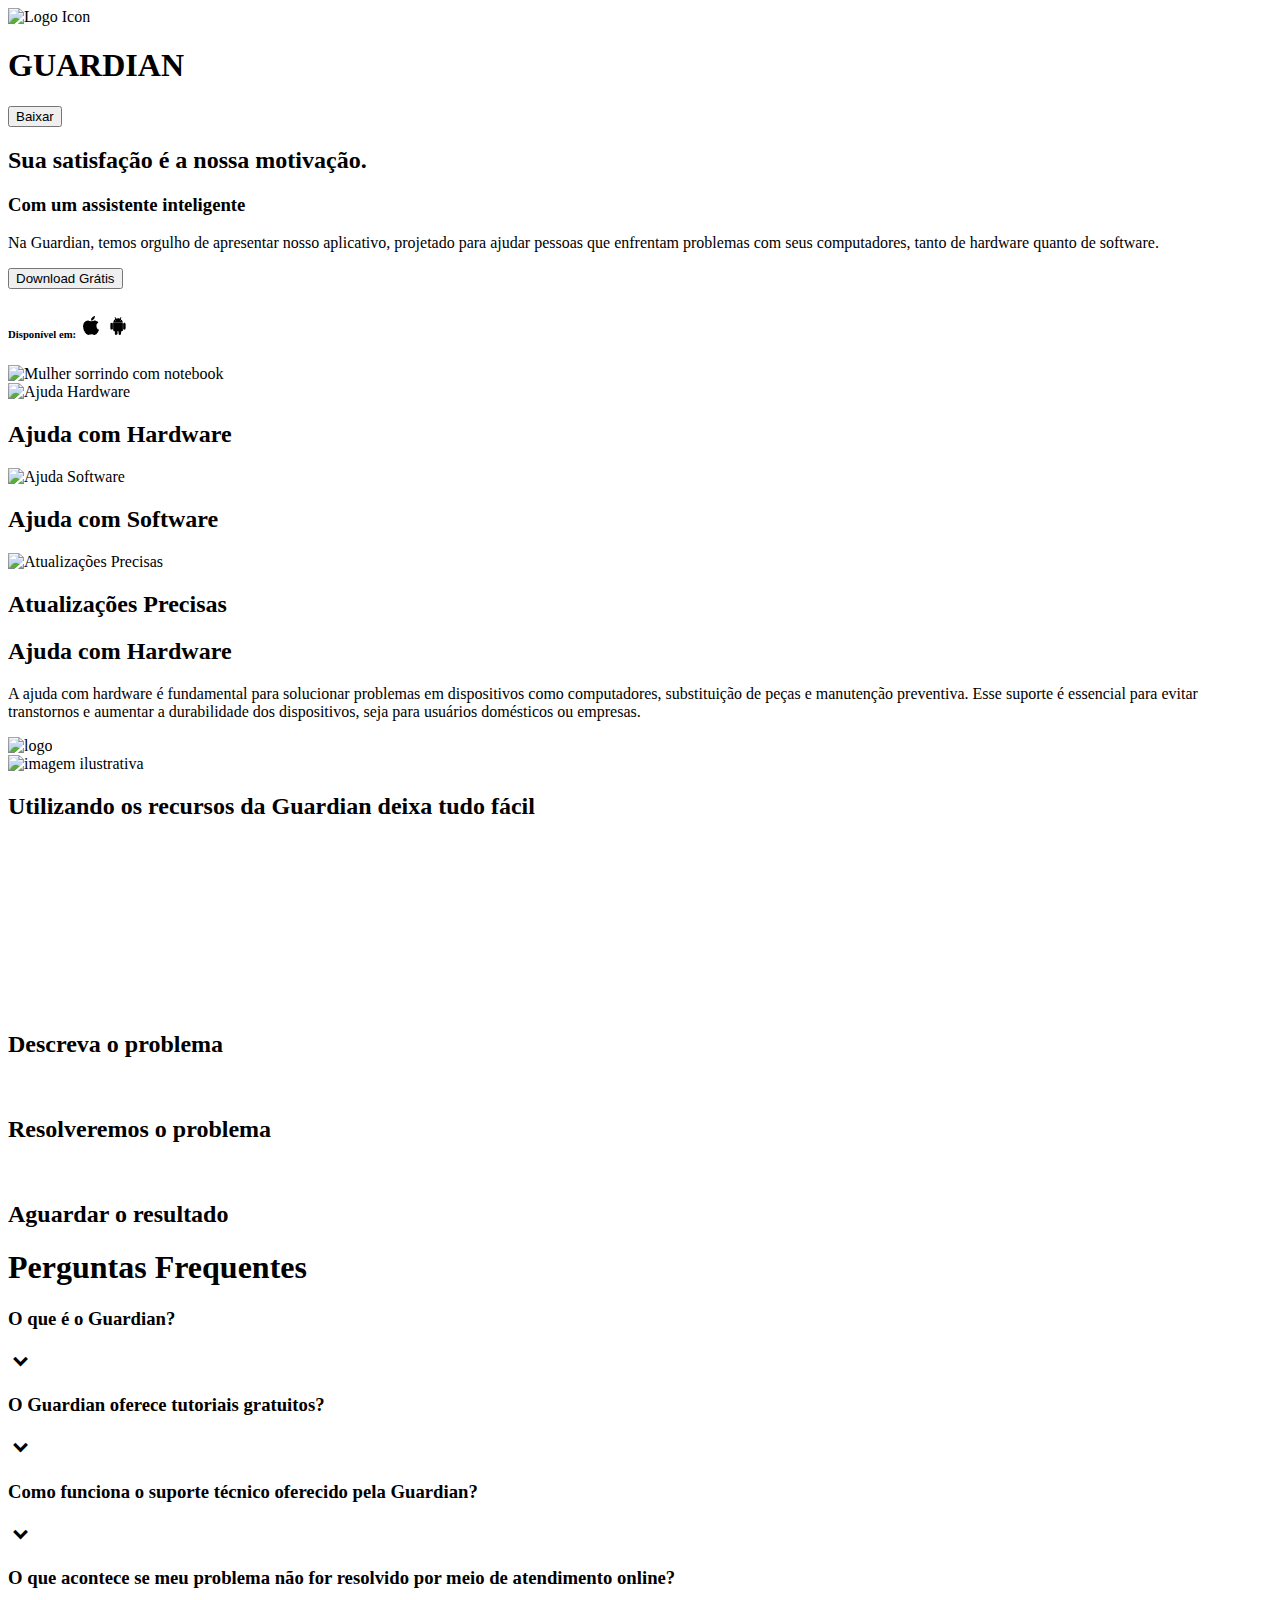
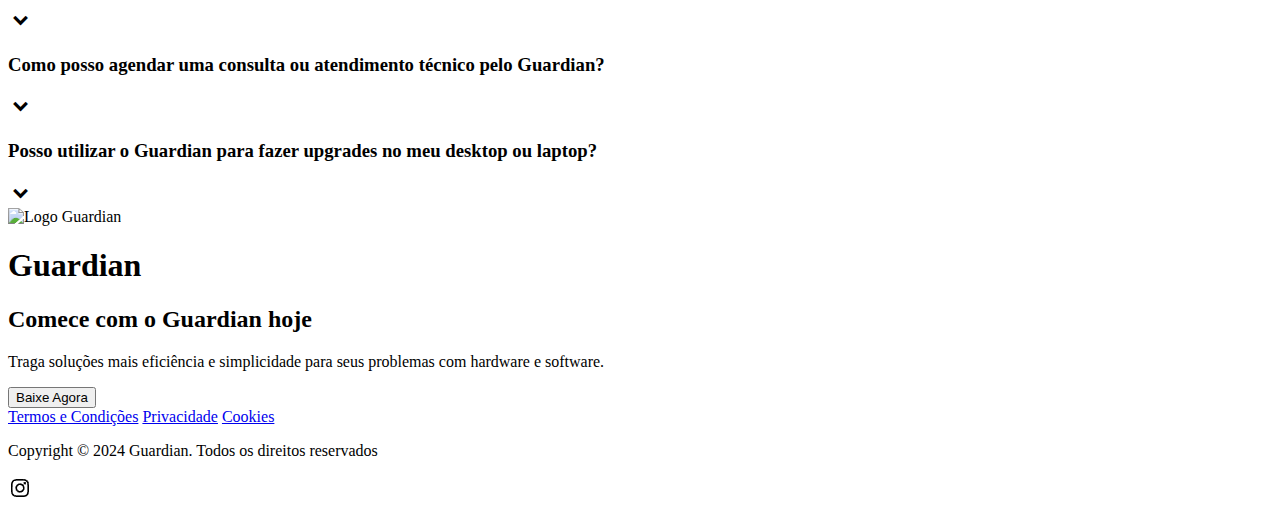
==== commit 0bd3eb58: "16/11" ====
--- a/index.html
+++ b/index.html
@@ -2,274 +2,242 @@
 <html lang="pt-BR">
 
 <head>
+    <!-- ==================================================
+        CONFIGURAÇÕES
+    ================================================== -->
     <meta charset="UTF-8">
     <meta name="viewport" content="width=device-width, initial-scale=1.0">
+    <meta property="og:title" content="Guardian">
+    <meta property="og:description" content="Resolva todos seus problemas de PC">
+    <meta http-equiv="content-language" content="pt-BR">
+    <meta http-equiv="Strict-Transport-Security" content="max-age=31536000">
+    <meta http-equiv="X-Content-Type-Options" content="nosniff">
+    <meta name="referrer" content="no-referrer-when-downgrade">
+
     <title>Guardian</title>
-    <link rel="stylesheet" href="style.css">
+    <link rel="stylesheet" href="Guardian.css">
     <link href='https://unpkg.com/boxicons@2.1.4/css/boxicons.min.css' rel='stylesheet'>
-
 </head>
 
 <body>
 
-    <!-- CABEÇA -->
-
+    <!-- ==================================================
+        HEADER
+    ================================================== -->
     <header class="header">
         <nav>
             <div class="logo">
-                <svg width="198" height="45" viewBox="0 0 198 45" fill="none" xmlns="http://www.w3.org/2000/svg">
-                    <path
-                        d="M44.9375 40.9062C44.9375 41.4896 44.8333 42.0312 44.625 42.5312C44.4167 43.0312 44.125 43.4688 43.75 43.8438C43.3958 44.1979 42.9688 44.4792 42.4688 44.6875C41.9688 44.8958 41.4271 45 40.8438 45H11.5312C10.7812 45 9.96875 44.9167 9.09375 44.75C8.23958 44.5625 7.38542 44.2812 6.53125 43.9062C5.69792 43.5312 4.89583 43.0521 4.125 42.4688C3.35417 41.8646 2.66667 41.1458 2.0625 40.3125C1.47917 39.4583 1.01042 38.4792 0.65625 37.375C0.302083 36.25 0.125 34.9896 0.125 33.5938V11.5938C0.125 10.8438 0.208333 10.0417 0.375 9.1875C0.5625 8.3125 0.84375 7.45833 1.21875 6.625C1.59375 5.77083 2.08333 4.95833 2.6875 4.1875C3.29167 3.41667 4.01042 2.73958 4.84375 2.15625C5.69792 1.55208 6.67708 1.07292 7.78125 0.71875C8.88542 0.364583 10.1354 0.1875 11.5312 0.1875H44.5625V8.3125H11.5312C10.4688 8.3125 9.65625 8.59375 9.09375 9.15625C8.53125 9.71875 8.25 10.5521 8.25 11.6562V33.5938C8.25 34.6354 8.53125 35.4479 9.09375 36.0312C9.67708 36.5938 10.4896 36.875 11.5312 36.875H36.8125V26.6875H15.1875V18.5H40.8438C41.4271 18.5 41.9688 18.6146 42.4688 18.8438C42.9688 19.0521 43.3958 19.3438 43.75 19.7188C44.125 20.0938 44.4167 20.5312 44.625 21.0312C44.8333 21.5104 44.9375 22.0312 44.9375 22.5938V40.9062Z"
-                        fill="#FF0000" />
-                    <path
-                        d="M71.6094 42.6973C71.6094 43.0254 71.5508 43.3301 71.4336 43.6113C71.3164 43.8926 71.1523 44.1387 70.9414 44.3496C70.7422 44.5488 70.502 44.707 70.2207 44.8242C69.9512 44.9414 69.6582 45 69.3418 45H59.0059C58.4434 45 57.8398 44.9355 57.1953 44.8066C56.5625 44.6777 55.9355 44.4727 55.3145 44.1914C54.6934 43.8984 54.0898 43.5352 53.5039 43.1016C52.9297 42.6562 52.4258 42.123 51.9922 41.502C51.5586 40.8691 51.207 40.1426 50.9375 39.3223C50.6797 38.502 50.5508 37.5762 50.5508 36.5449V25.998H55.1211V36.5449C55.1211 37.1426 55.2207 37.6816 55.4199 38.1621C55.6309 38.6309 55.9121 39.0352 56.2637 39.375C56.6152 39.7148 57.0254 39.9785 57.4941 40.166C57.9746 40.3418 58.4902 40.4297 59.041 40.4297H67.0391V25.998H71.6094V42.6973ZM95.5156 38.707C95.5156 39.3398 95.4043 40.0254 95.1816 40.7637C94.959 41.4902 94.5957 42.1699 94.0918 42.8027C93.5996 43.4238 92.9492 43.9453 92.1406 44.3672C91.3438 44.7891 90.3711 45 89.2227 45H80.9785C80.3457 45 79.6602 44.8887 78.9219 44.666C78.1953 44.4434 77.5156 44.0859 76.8828 43.5938C76.2617 43.0898 75.7402 42.4395 75.3184 41.6426C74.8965 40.834 74.6855 39.8555 74.6855 38.707C74.6855 38.0742 74.7969 37.3887 75.0195 36.6504C75.2422 35.9121 75.5996 35.2324 76.0918 34.6113C76.5957 33.9785 77.2461 33.4512 78.043 33.0293C78.8516 32.6074 79.8301 32.3965 80.9785 32.3965H89.2227V36.7559H80.9785C80.3574 36.7559 79.877 36.9492 79.5371 37.3359C79.1973 37.7109 79.0273 38.1797 79.0273 38.7422C79.0273 39.3398 79.2207 39.8086 79.6074 40.1484C80.0059 40.4766 80.4746 40.6406 81.0137 40.6406H89.2227C89.8438 40.6406 90.3242 40.4531 90.6641 40.0781C91.0039 39.7031 91.1738 39.2344 91.1738 38.6719V32.291C91.1738 31.6934 90.9863 31.2188 90.6113 30.8672C90.248 30.5156 89.7852 30.3398 89.2227 30.3398H79.1855V25.998H89.2227C89.8555 25.998 90.5352 26.1094 91.2617 26.332C92 26.5547 92.6797 26.918 93.3008 27.4219C93.9336 27.9141 94.4609 28.5645 94.8828 29.373C95.3047 30.1699 95.5156 31.1426 95.5156 32.291V38.707ZM116.047 30.5684H105.764C105.143 30.5684 104.674 30.7266 104.357 31.043C104.041 31.3477 103.883 31.7988 103.883 32.3965V45H99.3125V32.3965C99.3125 31.6113 99.4121 30.9082 99.6113 30.2871C99.8105 29.666 100.074 29.1211 100.402 28.6523C100.742 28.1719 101.129 27.7676 101.562 27.4395C101.996 27.0996 102.447 26.8242 102.916 26.6133C103.396 26.4023 103.877 26.25 104.357 26.1562C104.85 26.0508 105.307 25.998 105.729 25.998H116.047V30.5684ZM139.848 38.584C139.848 39.3691 139.748 40.0781 139.549 40.7109C139.35 41.332 139.086 41.8828 138.758 42.3633C138.43 42.832 138.049 43.2363 137.615 43.5762C137.182 43.9043 136.725 44.1738 136.244 44.3848C135.775 44.5957 135.295 44.7539 134.803 44.8594C134.322 44.9531 133.865 45 133.432 45H125.188C124.402 45 123.699 44.9004 123.078 44.7012C122.457 44.502 121.906 44.2383 121.426 43.9102C120.957 43.5703 120.553 43.1836 120.213 42.75C119.885 42.3164 119.615 41.8652 119.404 41.3965C119.193 40.916 119.035 40.4355 118.93 39.9551C118.836 39.4629 118.789 39.0059 118.789 38.584V32.3965C118.789 31.2246 119 30.2344 119.422 29.4258C119.855 28.6055 120.389 27.9434 121.021 27.4395C121.666 26.9238 122.363 26.5547 123.113 26.332C123.863 26.1094 124.555 25.998 125.188 25.998H133.432V30.5684H125.223C124.613 30.5684 124.15 30.7266 123.834 31.043C123.518 31.3477 123.359 31.7988 123.359 32.3965V38.5488C123.359 39.1699 123.512 39.6387 123.816 39.9551C124.133 40.2715 124.59 40.4297 125.188 40.4297H133.432C134.053 40.4297 134.516 40.2715 134.82 39.9551C135.125 39.6387 135.277 39.1816 135.277 38.584V17.9648H139.848V38.584ZM148.848 22.0957H144.277V17.9648H148.848V22.0957ZM148.848 45H144.277V25.998H148.848V45ZM172.859 38.707C172.859 39.3398 172.748 40.0254 172.525 40.7637C172.303 41.4902 171.939 42.1699 171.436 42.8027C170.943 43.4238 170.293 43.9453 169.484 44.3672C168.688 44.7891 167.715 45 166.566 45H158.322C157.689 45 157.004 44.8887 156.266 44.666C155.539 44.4434 154.859 44.0859 154.227 43.5938C153.605 43.0898 153.084 42.4395 152.662 41.6426C152.24 40.834 152.029 39.8555 152.029 38.707C152.029 38.0742 152.141 37.3887 152.363 36.6504C152.586 35.9121 152.943 35.2324 153.436 34.6113C153.939 33.9785 154.59 33.4512 155.387 33.0293C156.195 32.6074 157.174 32.3965 158.322 32.3965H166.566V36.7559H158.322C157.701 36.7559 157.221 36.9492 156.881 37.3359C156.541 37.7109 156.371 38.1797 156.371 38.7422C156.371 39.3398 156.564 39.8086 156.951 40.1484C157.35 40.4766 157.818 40.6406 158.357 40.6406H166.566C167.188 40.6406 167.668 40.4531 168.008 40.0781C168.348 39.7031 168.518 39.2344 168.518 38.6719V32.291C168.518 31.6934 168.33 31.2188 167.955 30.8672C167.592 30.5156 167.129 30.3398 166.566 30.3398H156.529V25.998H166.566C167.199 25.998 167.879 26.1094 168.605 26.332C169.344 26.5547 170.023 26.918 170.645 27.4219C171.277 27.9141 171.805 28.5645 172.227 29.373C172.648 30.1699 172.859 31.1426 172.859 32.291V38.707ZM197.82 45H193.25V34.4531C193.25 33.8555 193.145 33.3223 192.934 32.8535C192.734 32.373 192.459 31.9629 192.107 31.623C191.756 31.2832 191.34 31.0254 190.859 30.8496C190.391 30.6621 189.881 30.5684 189.33 30.5684H181.332V45H176.762V28.2656C176.762 27.9492 176.82 27.6562 176.938 27.3867C177.055 27.1055 177.219 26.8652 177.43 26.666C177.641 26.4551 177.887 26.291 178.168 26.1738C178.449 26.0566 178.748 25.998 179.064 25.998H189.365C189.939 25.998 190.543 26.0625 191.176 26.1914C191.82 26.3203 192.453 26.5312 193.074 26.8242C193.707 27.1055 194.305 27.4688 194.867 27.9141C195.441 28.3477 195.945 28.8809 196.379 29.5137C196.824 30.1348 197.176 30.8555 197.434 31.6758C197.691 32.4961 197.82 33.4219 197.82 34.4531V45Z"
-                        fill="black" />
-                </svg>
-                <img class="logo2" src="Imagens/IMG-20241023-WA0083-removebg-preview (1).png" alt="" style="width: 8%;">
-
-
-            </div>
-
-            <div class="mudarposição"> <button class="btn-baixar">Baixar</button>
-            </div>
+                <!-- Logo em texto e ícone -->
+                <img class="logoIcon"
+                    src="https://github.com/Patuzito/Guardian_projeto/blob/main/Imagens/IMG-20241023-WA0083-removebg-preview%20(1).png?raw=true"
+                    alt="Logo Icon">
+                <h1 id="Header-Titlte">GUARDIAN</h1>
+            </div>
+            <!-- Botão para download -->
+            <button class="btn-baixar">Baixar</button>
         </nav>
     </header>
 
-
-    <!-- PAGINA1 -->
-    <section class="hidden">
-
-
-        <main class="content" class="visivel">
-            <div class="text-section">
-                <h2><span class="highlight">Sua satisfação</span> é a nossa motivação.</h2>
-                <h3>Com um assistente inteligente</h3>
-                <p>
-                    Na Guardian, temos orgulho de apresentar nosso aplicativo, projetado para ajudar pessoas que
-                    enfrentam problemas com seus computadores, tanto de hardware quanto de software. Com uma interface
-                    intuitiva e funcionalidades abrangentes, nosso aplicativo oferece soluções eficazes e suporte
-                    personalizado, facilitando a resolução de dificuldades tecnológicas.
-                </p>
-                <button class="btn-download">Download Grátis</button>
-                <h6 class="disponivel-em">
-                    Disponivel-em:
-                    <span class="icons">
-                        <svg width="20" height="20" viewBox="0 0 20 20" fill="none" xmlns="http://www.w3.org/2000/svg">
-                            <path
-                                d="M12.076 10.568V17H11.02V10.568H12.076ZM11.56 8.156C11.72 8.156 11.86 8.212 11.98 8.324C12.108 8.428 12.172 8.596 12.172 8.828C12.172 9.052 12.108 9.22 11.98 9.332C11.86 9.444 11.72 9.5 11.56 9.5C11.384 9.5 11.236 9.444 11.116 9.332C10.996 9.22 10.936 9.052 10.936 8.828C10.936 8.596 10.996 8.428 11.116 8.324C11.236 8.212 11.384 8.156 11.56 8.156Z"
-                                fill="white" />
-                            <path
-                                d="M16 6.42173C16 9.58011 13.3137 8.94843 10 8.94843C6.68629 8.94843 4 9.58011 4 6.42173C4 3.97968 6.68629 2 10 2C13.3137 2 16 3.97968 16 6.42173Z"
-                                fill="black" />
-                            <rect x="4" y="7" width="12" height="8" rx="1" fill="black" />
-                            <rect y="8" width="3" height="7" rx="1" fill="black" />
-                            <rect width="0.995578" height="2.89835" rx="0.497789"
-                                transform="matrix(-0.943867 -0.330326 -0.354015 0.93524 14.9658 1.1748)" fill="black" />
-                            <rect width="0.995578" height="2.89835" rx="0.497789"
-                                transform="matrix(-0.943867 0.330326 0.354015 0.93524 5.93945 0.846191)" fill="black" />
-                            <rect x="6" y="12" width="3" height="8" rx="1" fill="black" />
-                            <rect x="11" y="12" width="3" height="8" rx="1" fill="black" />
-                            <rect x="17" y="8" width="3" height="7" rx="1" fill="black" />
-                            <circle cx="7.5" cy="4.5" r="0.5" fill="white" />
-                            <circle cx="7.5" cy="4.5" r="0.5" fill="white" />
-                            <circle cx="12.5" cy="4.5" r="0.5" fill="white" />
-                            <circle cx="12.5" cy="4.5" r="0.5" fill="white" />
-                            <line x1="4" y1="7.5" x2="16" y2="7.5" stroke="white" />
-                        </svg>
-
-                        <svg width="17" height="14" viewBox="0 0 17 14" fill="none" xmlns="http://www.w3.org/2000/svg">
-                            <g filter="url(#filter0_d_31_52)">
-                                <path d="M0 1.68L17 0V14L0 12.88V8.4V1.68Z" fill="black" />
-                            </g>
-                            <line x1="7.5" y1="1" x2="7.5" y2="14" stroke="white" />
-                            <line y1="6.5" x2="17" y2="6.5" stroke="white" />
-                            <defs>
-                                <filter id="filter0_d_31_52" x="0" y="0" width="17" height="14"
-                                    filterUnits="userSpaceOnUse" color-interpolation-filters="sRGB">
-                                    <feFlood flood-opacity="0" result="BackgroundImageFix" />
-                                    <feColorMatrix in="SourceAlpha" type="matrix"
-                                        values="0 0 0 0 0 0 0 0 0 0 0 0 0 0 0 0 0 0 127 0" result="hardAlpha" />
-                                    <feOffset />
-                                    <feComposite in2="hardAlpha" operator="out" />
-                                    <feColorMatrix type="matrix" values="0 0 0 0 0 0 0 0 0 0 0 0 0 0 0 0 0 0 0.25 0" />
-                                    <feBlend mode="normal" in2="BackgroundImageFix" result="effect1_dropShadow_31_52" />
-                                    <feBlend mode="normal" in="SourceGraphic" in2="effect1_dropShadow_31_52"
-                                        result="shape" />
-                                </filter>
-                            </defs>
-                        </svg>
-                    </span>
-                </h6>
-
-            </div>
-
-            <div class="image-section">
-                <img src="Imagens/image.png" alt="Mulher sorrindo com notebook">
-            </div>
-
-        </main>
-
-    </section>
-
-    <!-- PAGINA2 -->
-
-    <section class="hidden">
-        <main class="content" class="pag2">
-            <div id="box1" class="box1">
-                <img src="Imagens/Page2/Component 1.png" alt="">
-
-                <h2>Ajuda com Hardware</h2>
-
-            </div>
-            <div id="box2" class="box2">
-                <img src="Imagens/Page2/Component 3.png" alt="">
-
-                <h2>Ajuda com Software </h2>
-
-            </div>
-            <div id="box3" class="box3">
-                <img src="Imagens/Page2/Component 4.png" alt="">
-
-                <h2>Atualizações Precisas</h2>
-
-            </div>
-    </section>
-
+    <!-- ==================================================
+        PAGINA 1
+    ================================================== -->
+    <section class="content hidden">
+
+        <div class="text-section">
+            <h2 id="Description"><span class="highlight">Sua satisfação</span> é a nossa motivação.</h2>
+            <h3>Com um assistente inteligente</h3>
+            <p>
+                Na Guardian, temos orgulho de apresentar nosso aplicativo, projetado para ajudar pessoas que
+                enfrentam problemas com seus computadores, tanto de hardware quanto de software.
+            </p>
+            <!-- Botão de download gratuito -->
+            <button class="btn-download">Download Grátis</button>
+
+            <!-- Ícones de disponibilidade -->
+            <h6 class="disponivel-em"> Disponível em:
+                <img class="icon"
+                    src="[data-uri]" />
+                <img class="icon"
+                    src="[data-uri]" />
+            </h6>
+        </div>
+
+        <!-- Imagem ilustrativa -->
+        <div class="image-section">
+            <img src="https://github.com/Patuzito/Guardian_projeto/blob/main/Imagens/image.png?raw=true"
+                alt="Mulher sorrindo com notebook">
+        </div>
+
+    </section>
+
+    <!-- ==================================================
+        PAGINA 2
+    ================================================== -->
+    <section class="content hidden">
+        <!-- Blocos de serviços -->
+        <div class="box1 Button" id="B1">
+            <img src="https://github.com/Patuzito/Guardian_projeto/blob/main/Imagens/Page2/Component%201.png?raw=true"
+                alt="Ajuda Hardware">
+            <h2>Ajuda com Hardware</h2>
+        </div>
+        <div class="box1 Button" id="B2">
+            <img src="https://github.com/Patuzito/Guardian_projeto/blob/main/Imagens/Page2/Component%203.png?raw=true"
+                alt="Ajuda Software">
+            <h2>Ajuda com Software</h2>
+        </div>
+        <div class="box1 Button" id="B3">
+            <img src="https://github.com/Patuzito/Guardian_projeto/blob/main/Imagens/Page2/Component%204.png?raw=true"
+                alt="Atualizações Precisas">
+            <h2>Atualizações Precisas</h2>
+        </div>
+    </section>
     <section class="hidden">
         <div id="box-display" class="box">
-
-        </div>
-        <div class="bnt-page2">
-            <button class="btn-baixar">Baixar</button>
-        </div>
-    </section>
-
-
-    <!-- PAGINA3 -->
-
-    <section class="hidden" class="pag3">
-
-
-        <section class="hidden" class="pag3">
-            <h2 class="texto3">Utilizando os recursos da > <span class="highlight3"> Guardian </span>
-                < deixa tudo fácil</h2>
-                    <div class="container3">
-
-                        <!-- Área de exibição do conteúdo -->
-                        <div id="displayArea3">
-
-                            <video id="videoPlayer" class="display-area3">
-
-                                <source id="videoSource"
-                                    src="https://raw.githubusercontent.com/Patuzito/Guardian_projeto/main/Videos/video1.mp4"
-                                    type="video/mp4">
-                                Seu navegador não suporta o vídeo.
-                            </video>
-                        </div>
-
-                        <!-- Botões numerados -->
-                        <div class="button-container3">
-                            <div id="button1" class="button3" onclick="displayText(1)">
-                                <span class="button-number3"><img src="Imagens/pag3/1.png" alt="">
-                                </span>
-                                <h2>Descreva o problema <img class="imgpag3_1" src="Imagens/pag3/Component 2.png"
-                                        alt=""></h2>
-                            </div>
-                            <div id="button2" class="button3" onclick="displayText(2)">
-                                <span class="button-number3"> <img src="Imagens/pag3/2 (1).png" alt=""></span>
-                                <h2>Resolveremos o problema <img class="imgpag3_2" src="Imagens/pag3/Component 1.png"
-                                        alt=""></h2>
-                            </div>
-                            <div id="button3" class="button3" onclick="displayText(3)">
-                                <span class="button-number3"><img src="Imagens/pag3/3.png" alt="">
-                                </span>
-                                <h2>Aguardar o resultado <img class="imgpag3_3" src="Imagens/pag3/Component 2 (1).png"
-                                        alt=""></h2>
-                            </div>
-                        </div>
-                    </div>
-
-                    </main>
-
-        </section>
-
-        <!-- Pagina de perguntas frequentes -->
-
-        <section class="hidden">
-            <main class="content pag4">
-                <h1>Perguntas Frequentes</h1>
-                <div class="perg" id="perg1">
-                    <h3>O que é o Guardian? </h3><i class='bx bxs-chevron-down' style="font-size: 25px;"></i>
-                </div>
-                <div class="perg" id="perg2">
-                    <h3>O Guardian oferece tutoriais gratuitos?</h3><i class='bx bxs-chevron-down' style="font-size: 25px;"></i>
-                </div>
-                <div class="perg" id="perg3">
-                    <h3>Como funciona o suporte técnico oferecido pela Guardian?</h3><i class='bx bxs-chevron-down' style="font-size: 25px;"></i>
-                </div>
-                <div class="perg" id="perg4">
-                    <h3>O que acontece se meu problema não for resolvido por meio de atendimento online? </h3><i class='bx bxs-chevron-down' style="font-size: 25px;"></i>
-                </div>
-                <div class="perg" id="perg5">
-                    <h3>Como posso agendar uma consulta ou atendimento técnico pelo Guardian?</h3><i class='bx bxs-chevron-down' style="font-size: 25px;"></i>
-                </div>
-                <div class="perg" id="perg6">
-                    <h3>Posso utilizar o Guardian para fazer upgrades no meu desktop ou laptop?</h3><i class='bx bxs-chevron-down' style="font-size: 25px;"></i>
-                </div>
-    
-            </main>
-
-        </section>
-
-
-    <!-- PAGINAFINAL -->
+            <div id="ContentBox" class="ContentBox1">
+                <div class="text-content">
+                    <h2 id="content-title">Ajuda com Hardware</h2>
+                    <p id="content-text">
+                        A ajuda com hardware é fundamental para solucionar problemas em dispositivos como computadores,
+                        substituição de peças e manutenção preventiva. Esse suporte é essencial para evitar transtornos
+                        e
+                        aumentar a durabilidade dos dispositivos,
+                        seja para usuários domésticos ou empresas.
+                    </p>
+                    <img id="content-logo" class="logob" src="Images/Guardian nome branco.png" alt="logo">
+                </div>
+                <img id="content-image" class="molier" src="Images/molier ilustrate.png" alt="imagem ilustrativa">
+            </div>
+        </div>
+    </section>
+
+    <!-- ==================================================
+        PAGINA 3
+    ================================================== -->
+    <section class="content hidden">
+        <h2 class="texto3">Utilizando os recursos da <span class="highlight3">Guardian</span> deixa tudo fácil</h2>
+        <div class="container3">
+
+            <!-- Vídeo explicativo -->
+            <div id="displayArea3">
+                <video id="videoPlayer" class="display-area3">
+                    <source id="videoSource"
+                        src="https://raw.githubusercontent.com/Patuzito/Guardian_projeto/main/Videos/video1.mp4"
+                        type="video/mp4">
+                    Seu navegador não suporta o vídeo.
+                </video>
+            </div>
+
+            <!-- Botões interativos -->
+            <div class="button-container3">
+                <div class="button3" onclick="displayText(1)">
+                    <span class="button-number3"><img class="imgpag3"
+                            src="https://github.com/Patuzito/Guardian_projeto/blob/main/Imagens/pag3/1.png?raw=true"
+                            alt=""></span>
+                    <h2>Descreva o problema</h2>
+                </div>
+                <div class="button3" onclick="displayText(2)">
+                    <span class="button-number3"><img class="imgpag3"
+                            src="https://github.com/Patuzito/Guardian_projeto/blob/main/Imagens/pag3/2%20(1).png?raw=true"
+                            alt=""></span>
+                    <h2>Resolveremos o problema</h2>
+                </div>
+                <div class="button3" onclick="displayText(3)">
+                    <span class="button-number3"><img class="imgpag3"
+                            src="https://github.com/Patuzito/Guardian_projeto/blob/main/Imagens/pag3/3.png?raw=true"
+                            alt=""></span>
+                    <h2>Aguardar o resultado</h2>
+                </div>
+            </div>
+        </div>
+
+    </section>
+
+    <!-- ==================================================
+        PAGINA 4
+    ================================================== -->
+
     <section class="hidden">
+        <main class="content pag4">
+            <h1>Perguntas Frequentes</h1>
+            <div class="perg" id="perg1">
+                <h3>O que é o Guardian? </h3><i class='bx bxs-chevron-down' style="font-size: 25px;"></i>
+            </div>
+            <div class="perg" id="perg2">
+                <h3>O Guardian oferece tutoriais gratuitos?</h3><i class='bx bxs-chevron-down'
+                    style="font-size: 25px;"></i>
+            </div>
+            <div class="perg" id="perg3">
+                <h3>Como funciona o suporte técnico oferecido pela Guardian?</h3><i class='bx bxs-chevron-down'
+                    style="font-size: 25px;"></i>
+            </div>
+            <div class="perg" id="perg4">
+                <h3>O que acontece se meu problema não for resolvido por meio de atendimento online? </h3><i
+                    class='bx bxs-chevron-down' style="font-size: 25px;"></i>
+            </div>
+            <div class="perg" id="perg5">
+                <h3>Como posso agendar uma consulta ou atendimento técnico pelo Guardian?</h3><i
+                    class='bx bxs-chevron-down' style="font-size: 25px;"></i>
+            </div>
+            <div class="perg" id="perg6">
+                <h3>Posso utilizar o Guardian para fazer upgrades no meu desktop ou laptop?</h3><i
+                    class='bx bxs-chevron-down' style="font-size: 25px;"></i>
+            </div>
+
+        </main>
+
+    </section>
+
+    <!-- ==================================================
+        PAGINA FINAL
+    ================================================== -->
+    <section class="content hidden">
         <main class="conteudoF">
             <div class="conteudofinal">
-                <div class="logo">
-                    <img class="logoF" src="Imagens/IMG-20241023-WA0083-removebg-preview (1).png" Logo Guardian">
-                </div>
+                <!-- Logo e mensagem final -->
+                <img class="logoF"
+                    src="https://github.com/Patuzito/Guardian_projeto/blob/main/Imagens/IMG-20241023-WA0083-removebg-preview%20(1).png?raw=true"
+                    alt="Logo Guardian">
                 <h1 class="textoFH1">Guardian</h1>
                 <h2 class="textoFH2">Comece com o Guardian hoje</h2>
                 <p class="textoP1">Traga soluções mais eficiência e simplicidade para seus problemas com hardware e
                     software.</p>
+                <!-- Botão de chamada para ação -->
                 <button class="btn-download2">Baixe Agora</button>
             </div>
-
         </main>
     </section>
 
+    <!-- ==================================================
+        FOOTER
+    ================================================== -->
     <footer>
         <div class="footer-links">
+            <!-- Links de políticas -->
             <a href="#">Termos e Condições</a>
             <a href="#">Privacidade</a>
             <a href="#">Cookies</a>
         </div>
         <p>Copyright © 2024 Guardian. Todos os direitos reservados</p>
+
+        <!-- Redes sociais -->
         <div class="footer-social">
-            <a href="https://www.instagram.com/guardian_offycial/" target="_blank"><svg width="31" height="31"
-                    viewBox="0 0 31 31" fill="none" xmlns="http://www.w3.org/2000/svg">
-                    <rect width="31" height="31" rx="10" fill="white" />
-                    <rect x="3" y="4" width="25" height="23" rx="4" fill="#FF0000" />
-                    <ellipse cx="15.5" cy="16" rx="7.5" ry="7" fill="white" />
-                    <circle cx="23" cy="8" r="2" fill="white" />
-                    <path
-                        d="M21 16C21 18.7614 18.5376 21 15.5 21C12.4624 21 10 18.7614 10 16C10 13.2386 12.4624 11 15.5 11C18.5376 11 21 13.2386 21 16Z"
-                        fill="#FF0000" />
-                </svg>
+            <a href="https://www.instagram.com/guardian_offycial/" target="_blank">
+                <img
+                    src="[data-uri]" />
             </a>
         </div>
     </footer>
 
-
+    <!-- ==================================================
+        SETA
+    ================================================== -->
     <div class="seta-baixo"></div>
 
-
-    <script src="script.js"></script>
-    <script src="module.js"></script>
-
-
+    <!-- ==================================================
+        JAVASCRIPT 
+    ================================================== -->
+    <script src="Central.js"></script>
 
 </body>
 
-</html>+</html>
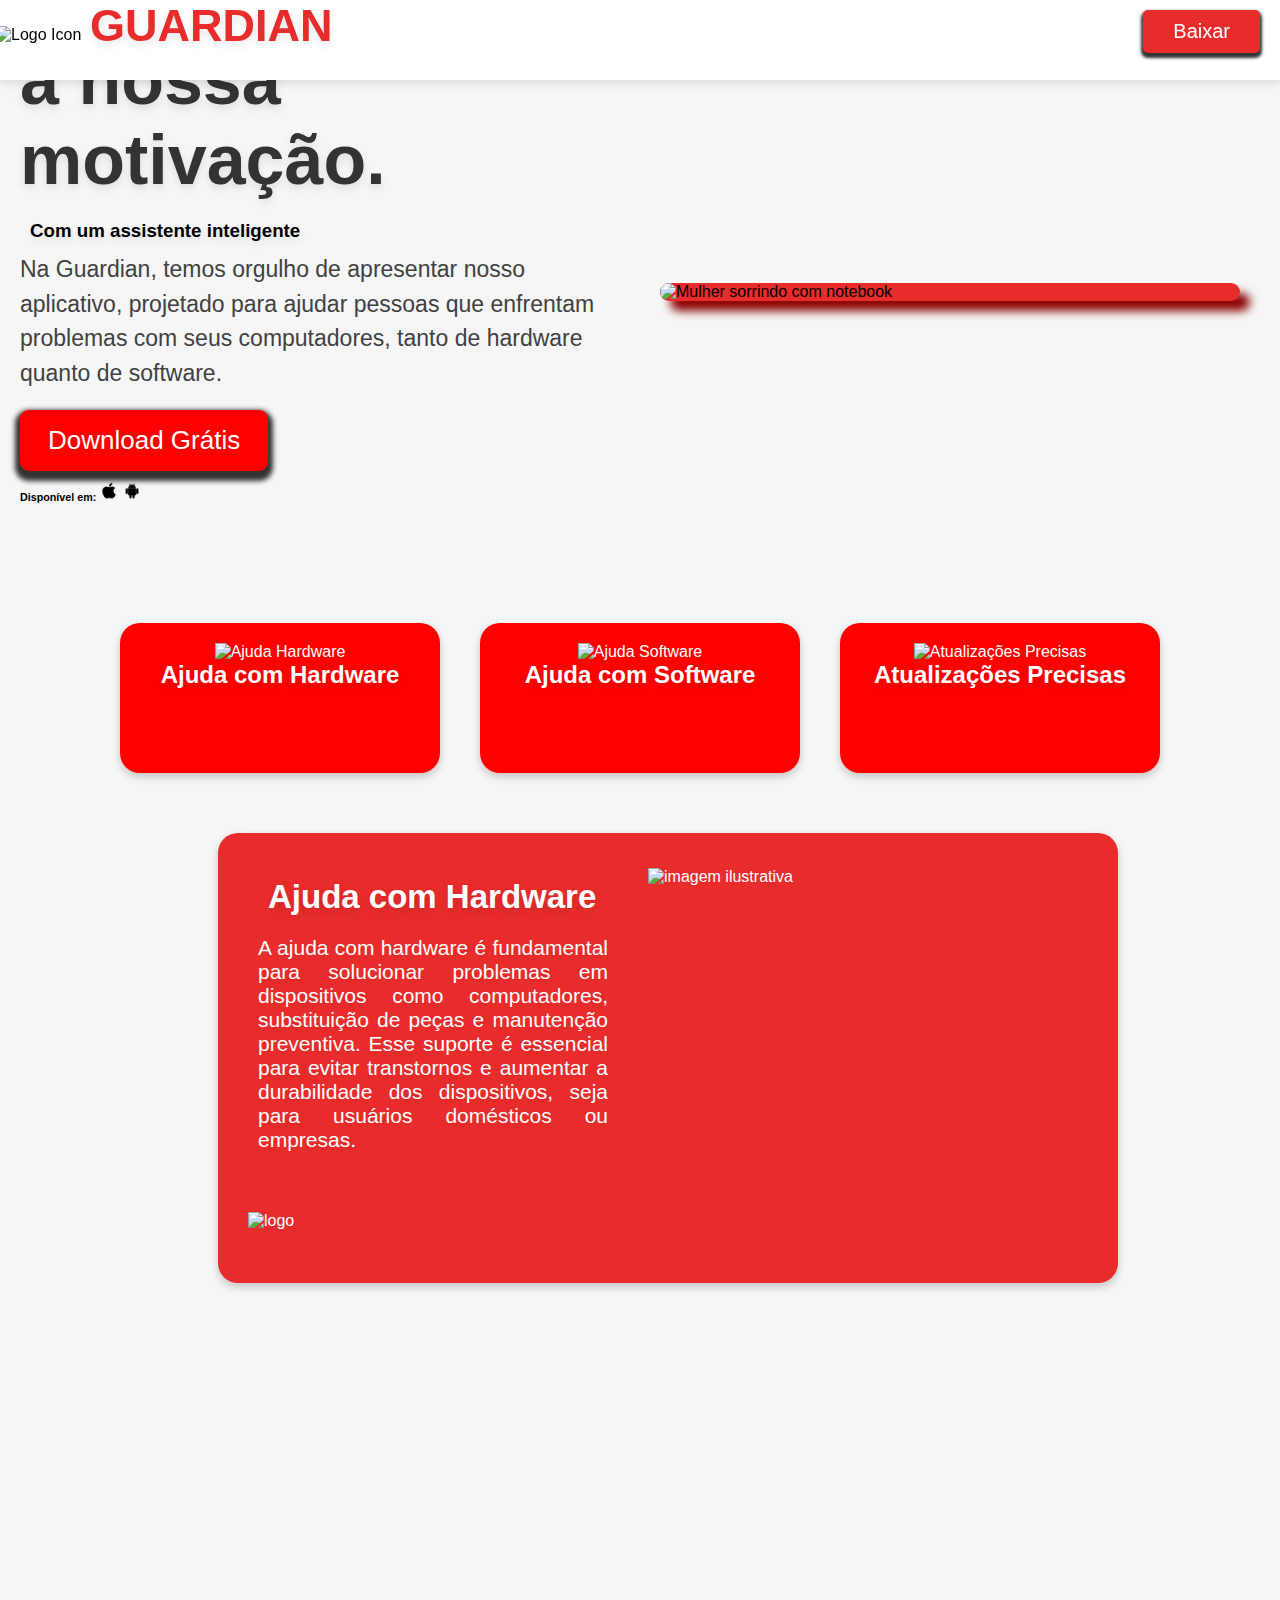
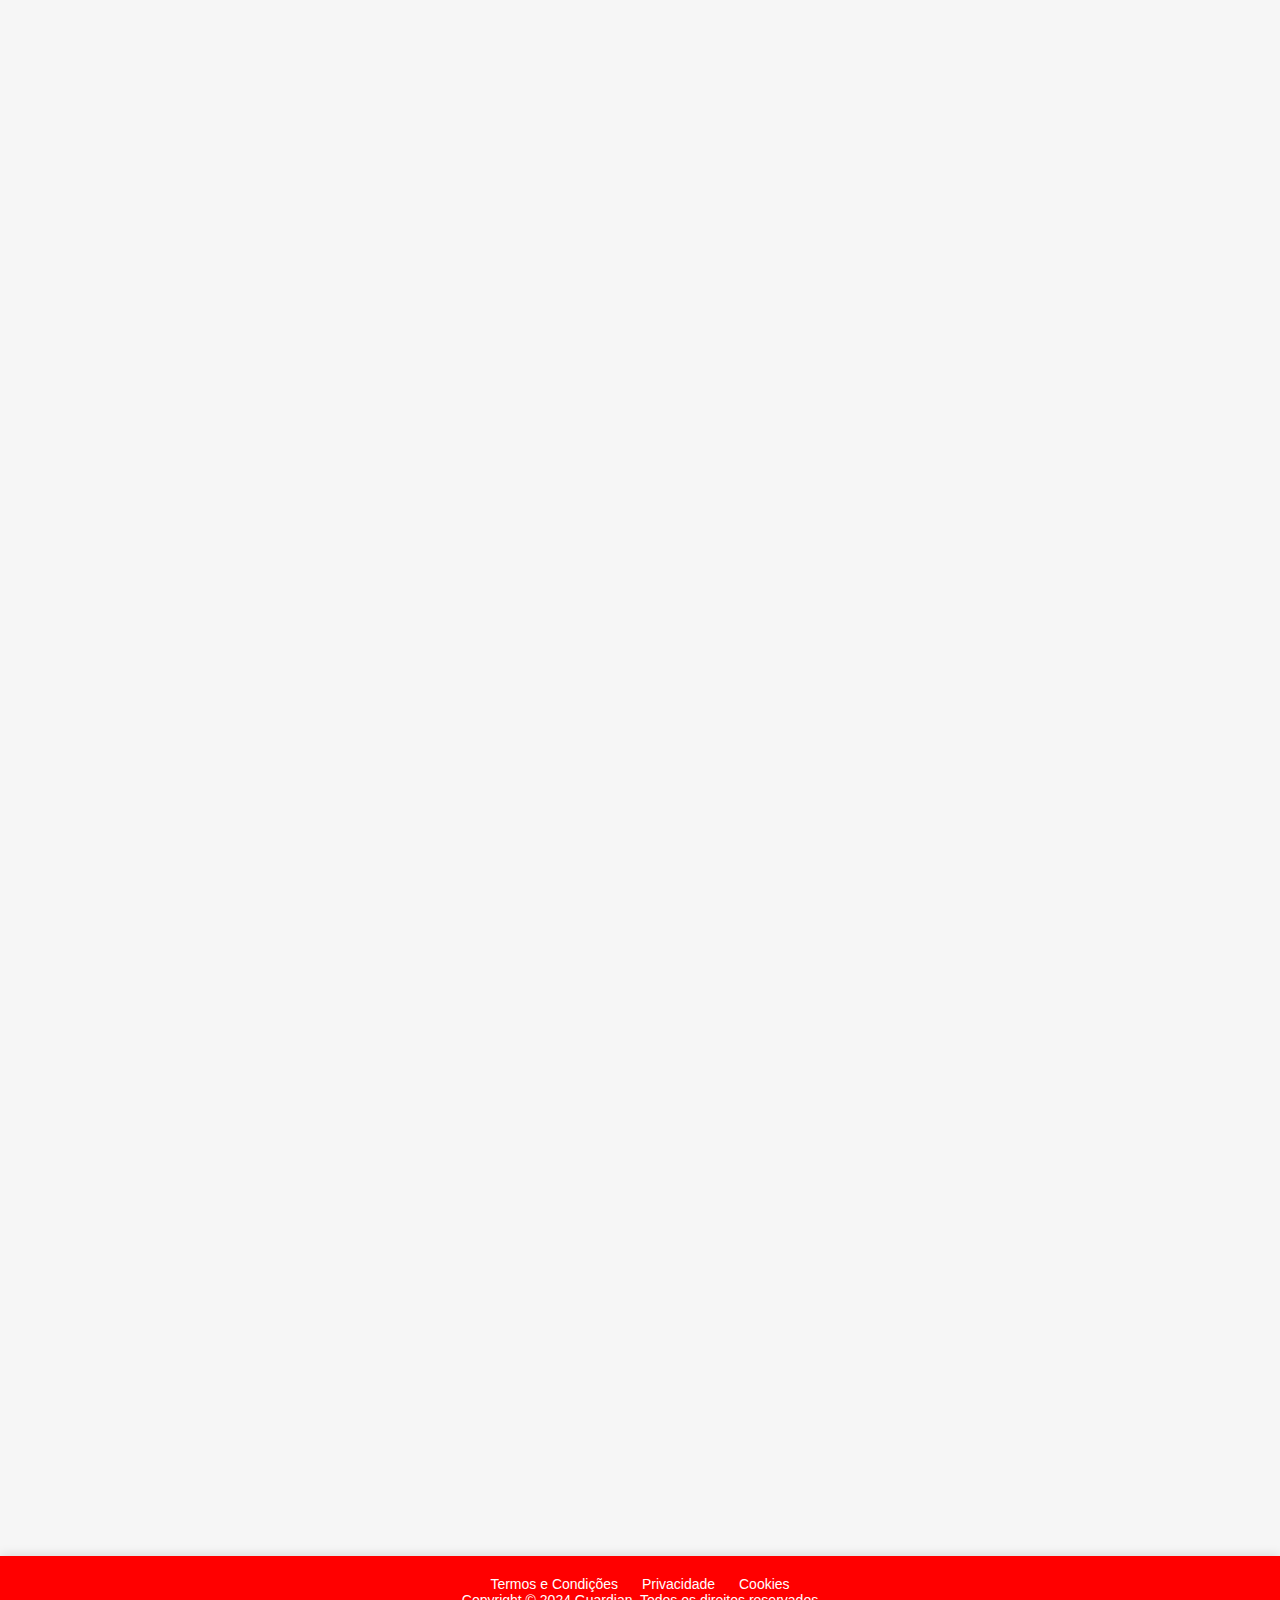
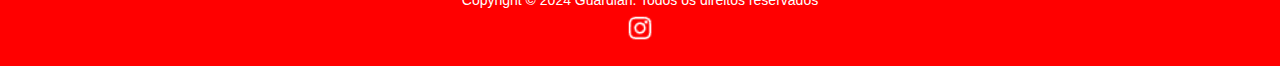
==== commit cb816579: "18/11" ====
--- a/index.html
+++ b/index.html
@@ -155,7 +155,6 @@
     <!-- ==================================================
         PAGINA 4
     ================================================== -->
-
     <section class="hidden">
         <main class="content pag4">
             <h1>Perguntas Frequentes</h1>
--- a/Guardian.css
+++ b/Guardian.css
@@ -0,0 +1,531 @@
+/* ==================================================
+    CONFIGURAÇÕES GERAIS
+================================================== */
+* {
+    margin: 0;
+    padding: 0;
+    box-sizing: border-box;
+}
+
+body {
+    font-family: Arial, sans-serif;
+    background-color: #F6F6F6;
+}
+
+h1,
+h2,
+h3,
+h4 {
+    text-shadow: 0 4px 8px rgba(0, 0, 0, 0.1);
+}
+
+/* ==================================================
+    HEADER
+================================================== */
+.header {
+    position: fixed;
+    top: 0;
+    width: 100%;
+    height: 80px;
+    z-index: 1000;
+    background-color: white;
+    box-shadow: 0 4px 8px rgba(0, 0, 0, 0.1);
+    transition: top 0.3s ease;
+}
+
+.header.visivel {
+    top: -100px;
+}
+
+.header nav {
+    display: flex;
+    justify-content: space-between;
+    align-items: center;
+    padding: 0 20px;
+}
+
+.logo {
+    display: flex;
+    align-items: center;
+}
+
+.logoIcon {
+    width: 100px;
+    margin-top: 7px;
+    margin-left: -25px;
+}
+
+#Header-Titlte {
+    color: #E82C2C;
+    font-size: 45px;
+    font-family: Arial;
+    font-weight: bold;
+    font-style: normal;
+    margin-bottom: 10px;
+    margin-left: -5px;
+}
+
+.btn-baixar {
+    background-color: #E82C2C;
+    color: white;
+    border: none;
+    padding: 10px 30px;
+    font-size: 20px;
+    cursor: pointer;
+    border-radius: 5px;
+    display: flex;
+    justify-content: center;
+    text-align: center;
+    align-items: center;
+    box-shadow: 0px 3px 3px 2px #333;
+    transition: background-color 0.3s ease;
+}
+
+.btn-baixar:hover {
+    background-color: #870000;
+}
+
+/* ==================================================
+    PAGINA 1
+================================================== */
+.content {
+    display: flex;
+    flex-wrap: wrap;
+    padding: 60px 20px;
+
+    gap: 40px;
+    align-items: center;
+    justify-content: center;
+}
+
+#Description {
+    font-size: 70px;
+    margin-top: -100px;
+}
+
+.text-section {
+    flex: 1;
+    max-width: 50%;
+}
+
+.text-section h2 {
+    font-size: 80px;
+    color: #333;
+    margin-bottom: 20px;
+}
+
+.text-section .highlight {
+    color: #E82C2C;
+}
+
+.text-section p {
+    font-size: 23px;
+    color: #414141;
+    line-height: 1.5;
+    margin-bottom: 20px;
+}
+
+.btn-download {
+    background-color: #ff0000;
+    color: white;
+    border: none;
+    padding: 15px 28px;
+    font-size: 26px;
+    cursor: pointer;
+    border-radius: 9px;
+    margin-bottom: 10px;
+    box-shadow: 0px 5px 5px 5px #333;
+    transition: background-color 0.3s ease;
+}
+
+.btn-download:hover {
+    background-color: #870000;
+}
+
+.image-section {
+    flex: 1;
+    max-width: 50%;
+    margin-top: 20px;
+    display: flex;
+    justify-content: center;
+    align-items: center;
+    padding: 20px;
+}
+
+.image-section img {
+    width: 100%;
+    max-width: 900px;
+    border-radius: 10px;
+    background-color: #E82C2C;
+    box-shadow: 10px 10px 10px 0px darkred;
+}
+
+.icon {
+    width: 20px;
+    height: auto;
+}
+
+#icon {
+    width: 20px;
+    height: auto;
+}
+
+/* ==================================================
+    ANIMAÇÕES
+================================================== */
+.hidden {
+    opacity: 0;
+    transform: translateY(20px);
+    visibility: hidden;
+    transition: opacity 0.6s ease, transform 0.6s ease, visibility 0s 0.6s;
+}
+
+.visivel {
+    opacity: 1;
+    transform: translateY(0);
+    visibility: visible;
+    transition: opacity 0.6s ease, transform 0.6s ease, visibility 0s 0s;
+}
+
+
+.hidden2 {
+    opacity: 0;
+    visibility: hidden;
+    transform: translateY(20px);
+    transition: opacity 0.6s ease, transform 0.6s ease, visibility 0s 0.6s;
+}
+
+.visivel2 {
+    display: flex;
+    opacity: 1;
+    transform: translateY(0);
+    visibility: visible;
+    transition: opacity 0.6s ease, transform 0.6s ease, visibility 0s 0s;
+}
+
+
+/* ==================================================
+    SETA
+================================================== */
+.seta-baixo {
+    width: 0;
+    height: 0;
+    border-left: 15px solid transparent;
+    border-right: 15px solid transparent;
+    border-top: 25px solid #a80000;
+    position: fixed;
+    bottom: 20px;
+    left: 50%;
+    transform: translateX(-50%);
+    opacity: 0;
+    transition: opacity 0.3s ease;
+    animation: pulse 1.5s infinite;
+}
+
+.seta-baixo.visivel {
+    opacity: 1;
+}
+
+@keyframes pulse {
+
+    0%,
+    100% {
+        transform: translateY(0);
+    }
+
+    50% {
+        transform: translateY(10px);
+    }
+}
+
+/* ==================================================
+    PAGINA 2
+================================================== */
+.pag2 {
+    display: flex;
+    flex-direction: column;
+    align-items: center;
+    gap: 20px;
+    padding: 60px 20px;
+}
+
+.box {
+    width: 900px;
+    height: 450px;
+    padding-bottom: 0%;
+    margin-left: 218px;
+    border-radius: 20px;
+    background-color: #E82C2C;
+    fill-opacity: 80%;
+    box-shadow: 0 4px 8px rgba(0, 0, 0, 0.2);
+}
+
+.box1 {
+    background-color: #FF0000;
+    color: white;
+    width: 320px;
+    height: 150px;
+    border-radius: 20px;
+    text-align: center;
+    cursor: pointer;
+    transition: transform 0.3s ease, box-shadow 0.3s ease;
+    box-shadow: 0 4px 8px rgba(0, 0, 0, 0.2);
+}
+
+.box1:hover {
+    transform: scale(1.05);
+    box-shadow: 0 8px 16px rgba(0, 0, 0, 0.2);
+}
+
+.box1 img {
+    width: 110px;
+    height: auto;
+    margin-top: 20px;
+}
+
+.ContentBox1 {
+    color: white;
+    display: flex;
+    justify-content: space-between;
+    align-items: flex-start;
+    padding: 20px;
+}
+
+.text-content {
+    flex: 1;
+}
+
+#content-title {
+    margin: 0;
+    margin-left: 30px;
+    margin-top: 25px;
+    font-size: 33px;
+}
+
+#content-text {
+    margin: 20px;
+    margin-top: 20px;
+    font-size: 21px;
+    text-align: justify;
+}
+
+#content-logo {
+    margin-left: 10px;
+    width: 130px;
+    height: auto;
+    margin-top: 40px;
+}
+
+#content-image {
+    width: 450px;
+    height: auto;
+    margin-left: 20px;
+    margin-top: 15px;
+    flex-shrink: 0;
+}
+
+
+/* ==================================================
+    PAGINA 3
+================================================== */
+.container3 {
+    display: flex;
+    justify-content: space-between;
+    align-items: center;
+    width: 100%;
+    gap: 20px;
+}
+
+.button-container3 {
+    display: flex;
+    flex-direction: column;
+    gap: 8px;
+    width: 100%;
+}
+
+.button3 {
+    background-color: #E82C2C;
+    width: 90%;
+    height: 80%;
+    color: white;
+    border-radius: 10px;
+    cursor: pointer;
+    transition: transform 0.2s;
+    box-shadow: 0 4px 8px rgba(0, 0, 0, 0.2);
+    display: flex;
+    text-align: left;
+    align-items: center;
+    font-size: 15px;
+    font-weight: bold;
+}
+
+.imgpag3 {
+    max-width: 70px;
+    max-height: auto;
+    margin-right: 40px;
+    margin: 10px;
+}
+
+.button3:hover {
+    transform: scale(1.05);
+}
+
+.display-area3 {
+    max-width: 70%;
+    max-height: auto;
+    border: none;
+    overflow: hidden;
+    border-radius: 20px;
+    box-shadow: 0 4px 8px rgba(0, 0, 0, 1);
+    margin-left: 90px;
+
+}
+
+/* ==================================================
+    PAGINA 4
+================================================== */
+.pag4 h1 {
+    font-size: 48px;
+    background: linear-gradient(90.51deg, #FF0000 0.44%, #990000 57.02%);
+    -webkit-background-clip: text;
+    color: transparent;
+    margin-bottom: 30px;
+}
+
+.pag4 {
+    display: flex;
+    flex-direction: column;
+    margin-top: 60px;
+}
+
+.perg {
+    width: 80%;
+    height: 45px;
+    background-color: rgb(243, 220, 220);
+    color: black;
+    border-radius: 5px;
+    margin-left: 20px;
+    margin-right: 20px;
+    display: flex;
+    justify-content: space-between;
+}
+
+.perg i,
+h3 {
+    margin: 10px;
+}
+
+
+
+
+/* ==================================================
+    PAGINA FINAL
+================================================== */
+.conteudoF {
+    display: flex;
+    flex-direction: column;
+    align-items: center;
+    text-align: center;
+    padding: 90px 20px;
+}
+
+.textoFH1 {
+    color: #ff0000;
+    font-size: 86px;
+    font-weight: bold;
+}
+
+.textoFH2 {
+    font-size: 44px;
+    margin: 10px 0;
+    color: #414141;
+}
+
+.textoP1 {
+    font-size: 36px;
+    color: #414141;
+    max-width: 600px;
+    margin: 20px auto;
+    line-height: 1.5;
+}
+
+.btn-download2 {
+    background-color: #ff0000;
+    box-shadow: 6px 6px 2px 2px #333;
+    color: white;
+    border: none;
+    padding: 15px 28px;
+    font-size: 36px;
+    cursor: pointer;
+    border-radius: 9px;
+    margin-top: 20px;
+    margin-bottom: -15px;
+    transition: background-color 0.3s ease;
+}
+
+.btn-download2:hover {
+    background-color: #870000;
+}
+
+/* ==================================================
+    FOOTER
+================================================== */
+footer {
+    background-color: #ff0000;
+    color: white;
+    text-align: center;
+    padding: 20px 0;
+    font-size: 14px;
+    box-shadow: 0 -2px 10px rgba(0, 0, 0, 0.1);
+    margin-bottom: 0;
+}
+
+.footer-links a {
+    color: white;
+    margin: 0 10px;
+    text-decoration: none;
+}
+
+.footer-links a:hover {
+    text-decoration: underline;
+}
+
+.footer-social a img {
+    margin-top: 5px;
+    width: 30px;
+    filter: invert(100%);
+}
+
+/* ==================================================
+    SCROLL
+================================================== */
+::-webkit-scrollbar {
+    width: 10px;
+}
+
+::-webkit-scrollbar-thumb {
+    background-color: #a80000;
+    border-radius: 0.5px;
+}
+
+::-webkit-scrollbar-track {
+    background-color: #f1f1f1;
+}
+
+/* ==================================================
+    MEDIA QUERIE
+================================================== */
+@media (max-width: 768px) {
+    .content {
+        flex-direction: column;
+        padding: 20px;
+    }
+
+    .text-section h2 {
+        font-size: 40px;
+    }
+
+    .text-section p {
+        font-size: 16px;
+    }
+}
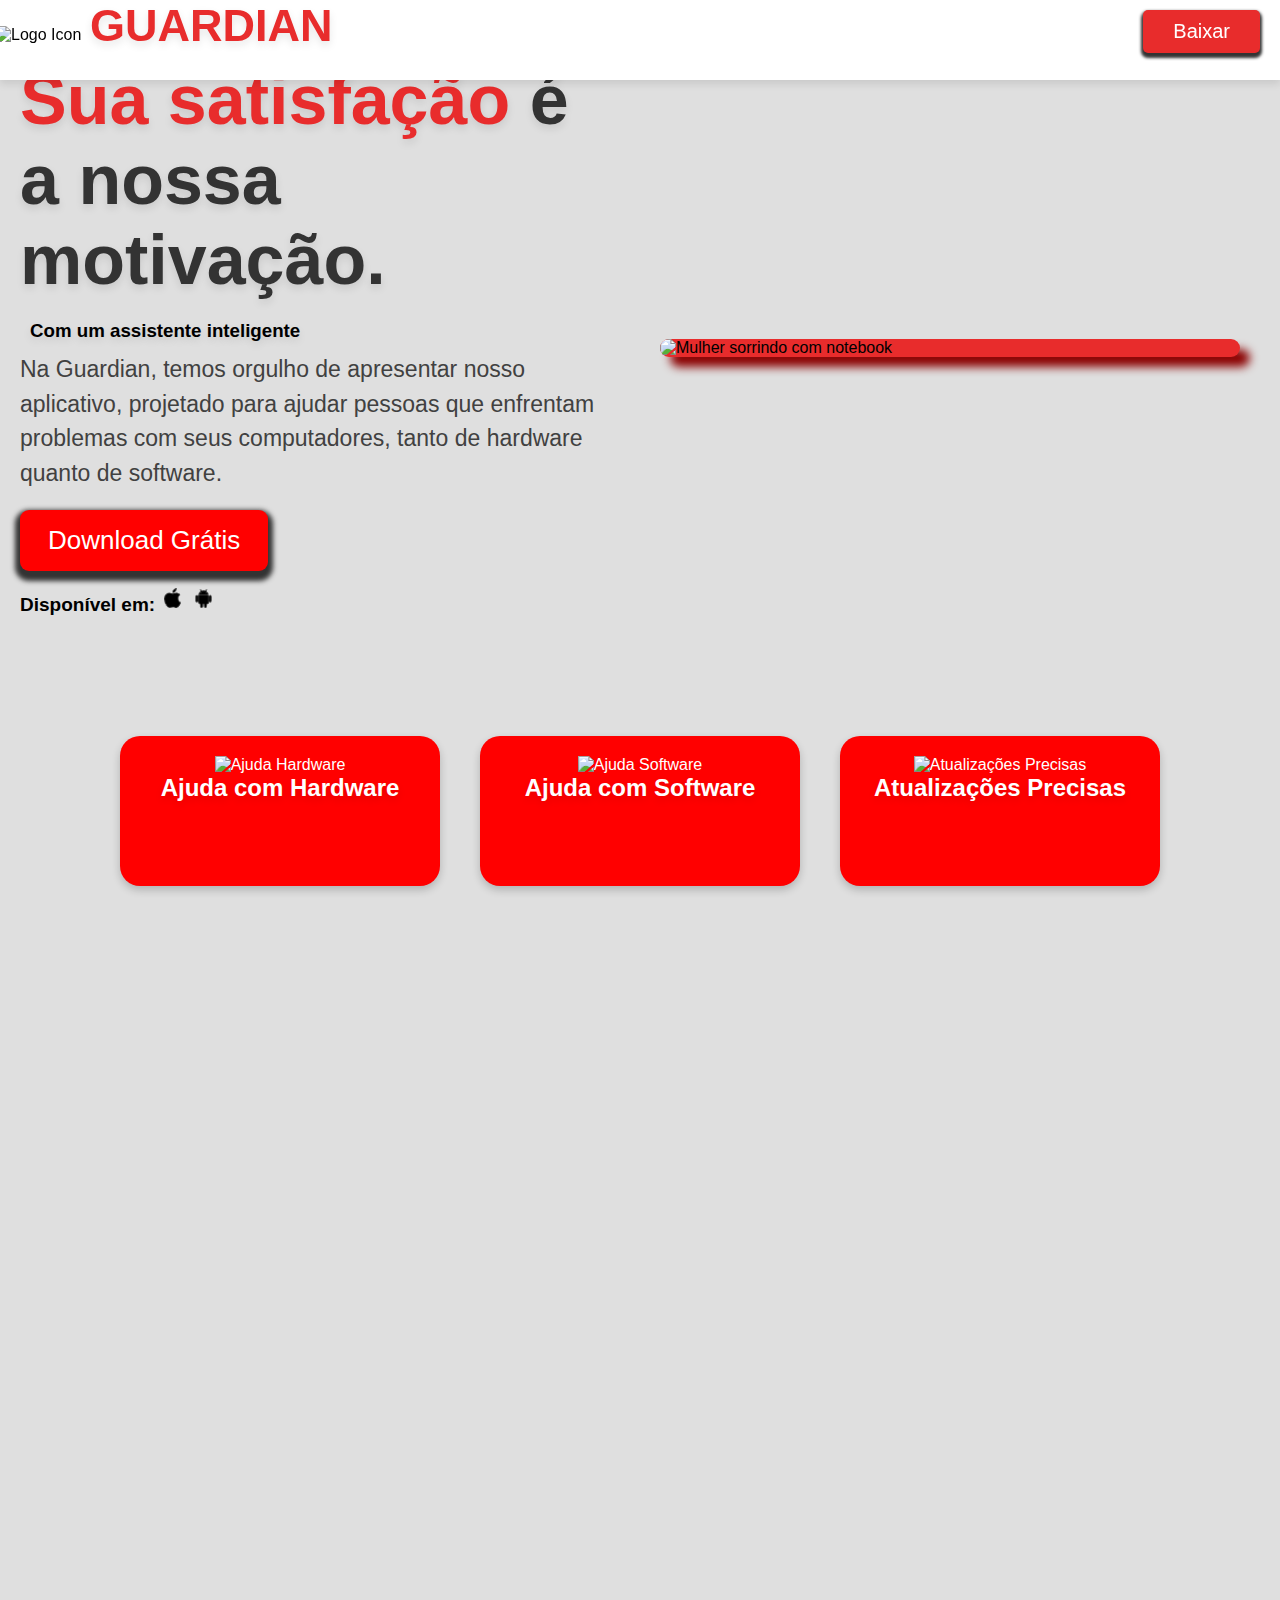
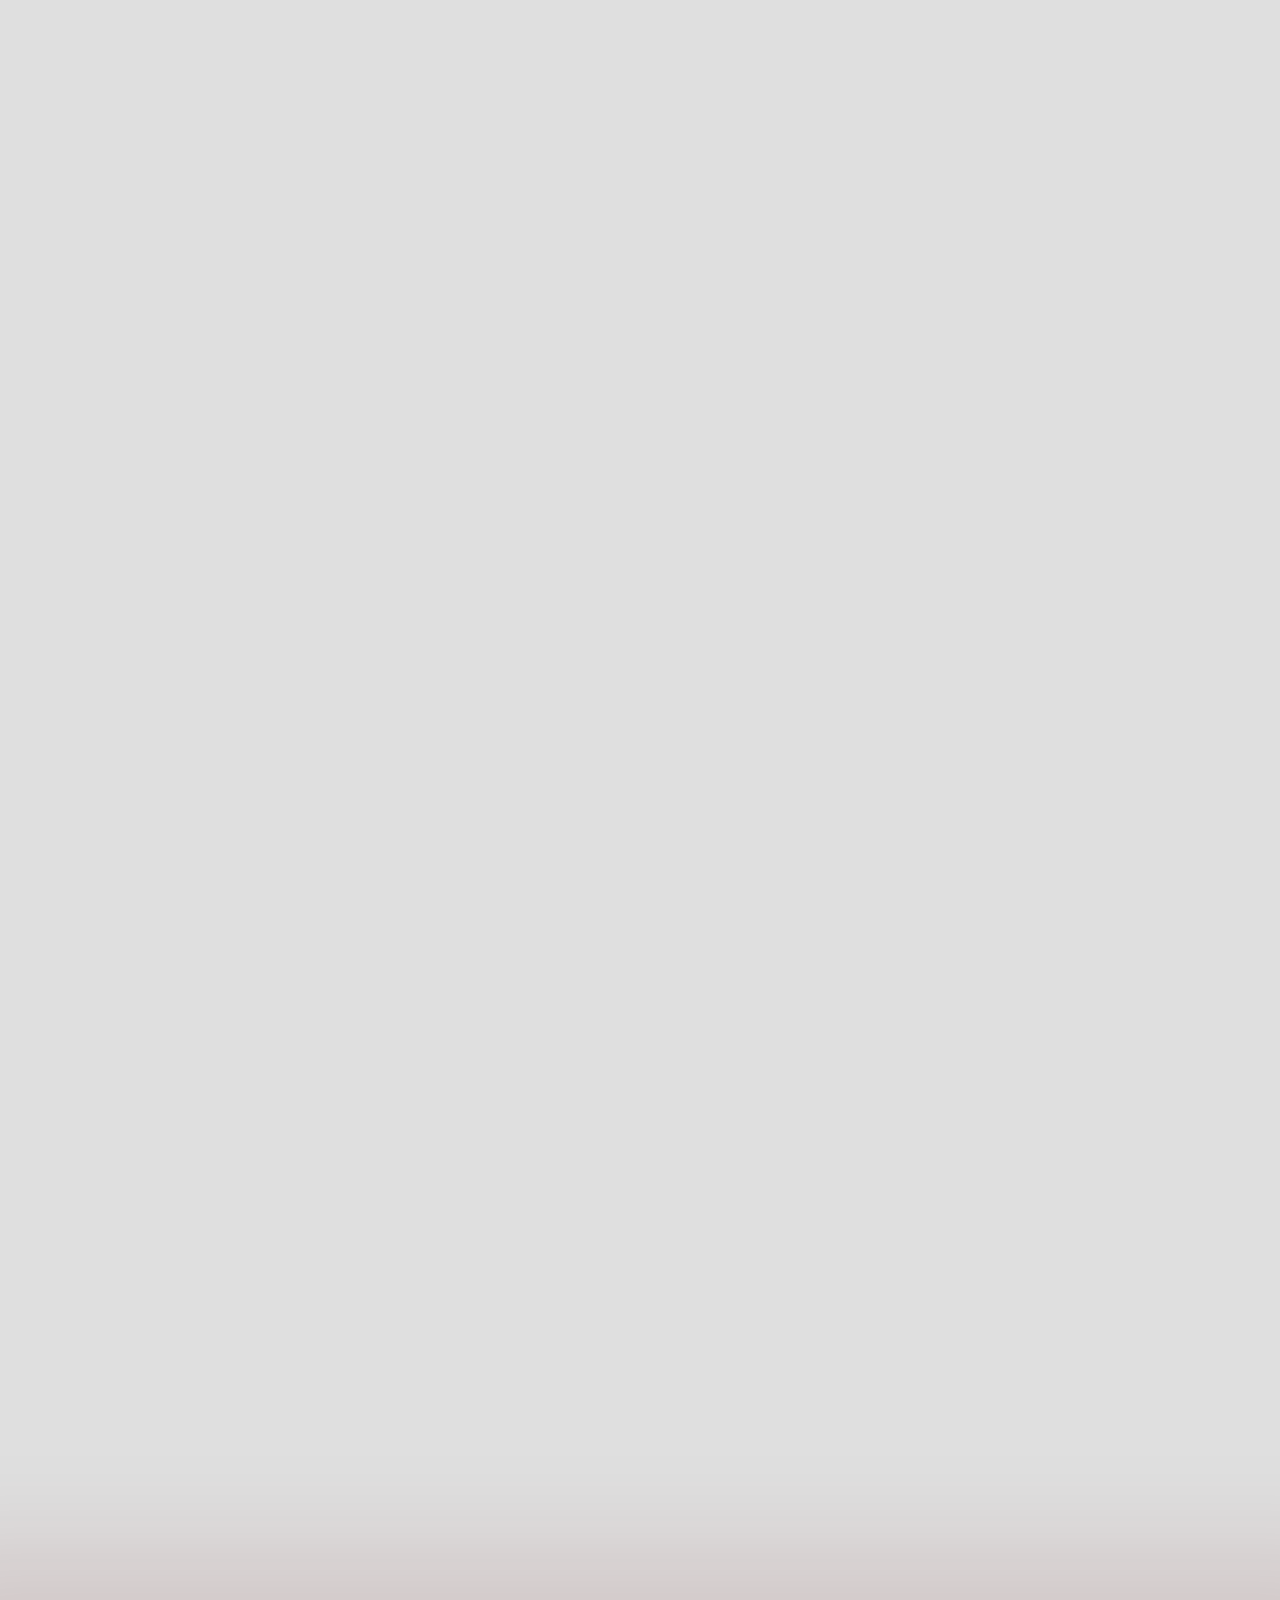
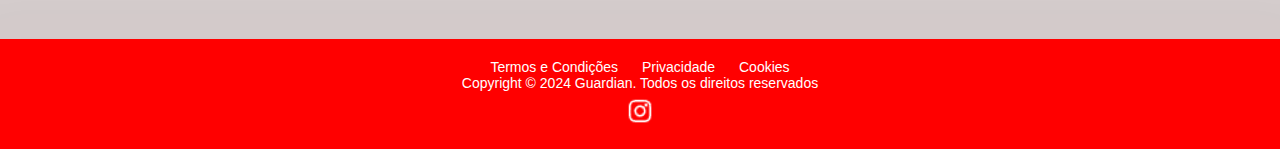
==== commit e5490e26: "19/11" ====
--- a/index.html
+++ b/index.html
@@ -103,9 +103,9 @@
                         aumentar a durabilidade dos dispositivos,
                         seja para usuários domésticos ou empresas.
                     </p>
-                    <img id="content-logo" class="logob" src="Images/Guardian nome branco.png" alt="logo">
-                </div>
-                <img id="content-image" class="molier" src="Images/molier ilustrate.png" alt="imagem ilustrativa">
+                    <img id="content-logo" class="logob" src="https://github.com/Patuzito/Guardian_projeto/blob/main/Imagens/Pag4/Guardian%20nome%20branco.png?raw=true" alt="logo">
+                </div>
+                <img id="content-image" class="molier" src="https://github.com/Patuzito/Guardian_projeto/blob/main/Imagens/Pag4/molier%20ilustrate.png?raw=true" alt="imagem ilustrativa">
             </div>
         </div>
     </section>
@@ -133,19 +133,19 @@
                     <span class="button-number3"><img class="imgpag3"
                             src="https://github.com/Patuzito/Guardian_projeto/blob/main/Imagens/pag3/1.png?raw=true"
                             alt=""></span>
-                    <h2>Descreva o problema</h2>
+                    <h2>Descreva o problema</h2> <img src="https://github.com/Patuzito/Guardian_projeto/blob/main/Imagens/pag3/Component%202.png?raw=true" alt="" class="Icons">
                 </div>
                 <div class="button3" onclick="displayText(2)">
                     <span class="button-number3"><img class="imgpag3"
                             src="https://github.com/Patuzito/Guardian_projeto/blob/main/Imagens/pag3/2%20(1).png?raw=true"
                             alt=""></span>
-                    <h2>Resolveremos o problema</h2>
+                    <h2>Resolveremos o problema</h2> <img src="https://github.com/Patuzito/Guardian_projeto/blob/main/Imagens/pag3/Component%202%20(1).png?raw=true" alt="" class="Icons">
                 </div>
                 <div class="button3" onclick="displayText(3)">
                     <span class="button-number3"><img class="imgpag3"
                             src="https://github.com/Patuzito/Guardian_projeto/blob/main/Imagens/pag3/3.png?raw=true"
                             alt=""></span>
-                    <h2>Aguardar o resultado</h2>
+                    <h2>Aguardar o resultado</h2> <img class="Icons" src="https://github.com/Patuzito/Guardian_projeto/blob/main/Imagens/pag3/Component%201.png?raw=true" alt="">
                 </div>
             </div>
         </div>
--- a/Guardian.css
+++ b/Guardian.css
@@ -9,7 +9,7 @@
 
 body {
     font-family: Arial, sans-serif;
-    background-color: #F6F6F6;
+    background-color: #dfdfdf;
 }
 
 h1,
@@ -100,7 +100,7 @@
 
 #Description {
     font-size: 70px;
-    margin-top: -100px;
+    
 }
 
 .text-section {
@@ -160,13 +160,18 @@
     box-shadow: 10px 10px 10px 0px darkred;
 }
 
+.disponivel-em {
+    font-size: 19px;
+}
+
 .icon {
-    width: 20px;
+    margin-top: 5px;
+    width: 25px;
     height: auto;
 }
 
 #icon {
-    width: 20px;
+    width: 25px;
     height: auto;
 }
 
@@ -247,6 +252,7 @@
     align-items: center;
     gap: 20px;
     padding: 60px 20px;
+    margin-bottom: 70px;
 }
 
 .box {
@@ -334,6 +340,7 @@
     align-items: center;
     width: 100%;
     gap: 20px;
+
 }
 
 .button-container3 {
@@ -357,6 +364,10 @@
     align-items: center;
     font-size: 15px;
     font-weight: bold;
+}
+
+.highlight3 {
+    color: #E82C2C;
 }
 
 .imgpag3 {
@@ -381,6 +392,11 @@
 
 }
 
+.Icons{
+    margin-left: 90px;
+    
+}
+
 /* ==================================================
     PAGINA 4
 ================================================== */
@@ -396,18 +412,20 @@
     display: flex;
     flex-direction: column;
     margin-top: 60px;
+    margin-bottom: -30px;
 }
 
 .perg {
     width: 80%;
     height: 45px;
-    background-color: rgb(243, 220, 220);
-    color: black;
+    background-color: #E82C2C;
+    color: white;
     border-radius: 5px;
     margin-left: 20px;
     margin-right: 20px;
     display: flex;
     justify-content: space-between;
+    box-shadow: 0 4px 8px rgba(0, 0, 0, 0.2);
 }
 
 .perg i,
@@ -427,6 +445,11 @@
     align-items: center;
     text-align: center;
     padding: 90px 20px;
+}
+
+.LogoF {
+    margin-top: -60px;
+    margin-bottom: -40px;
 }
 
 .textoFH1 {
@@ -476,7 +499,7 @@
     text-align: center;
     padding: 20px 0;
     font-size: 14px;
-    box-shadow: 0 -2px 10px rgba(0, 0, 0, 0.1);
+    box-shadow: 0 10px 100px 100px rgba(99, 6, 6, 0.1);
     margin-bottom: 0;
 }
 
@@ -512,20 +535,3 @@
     background-color: #f1f1f1;
 }
 
-/* ==================================================
-    MEDIA QUERIE
-================================================== */
-@media (max-width: 768px) {
-    .content {
-        flex-direction: column;
-        padding: 20px;
-    }
-
-    .text-section h2 {
-        font-size: 40px;
-    }
-
-    .text-section p {
-        font-size: 16px;
-    }
-}
